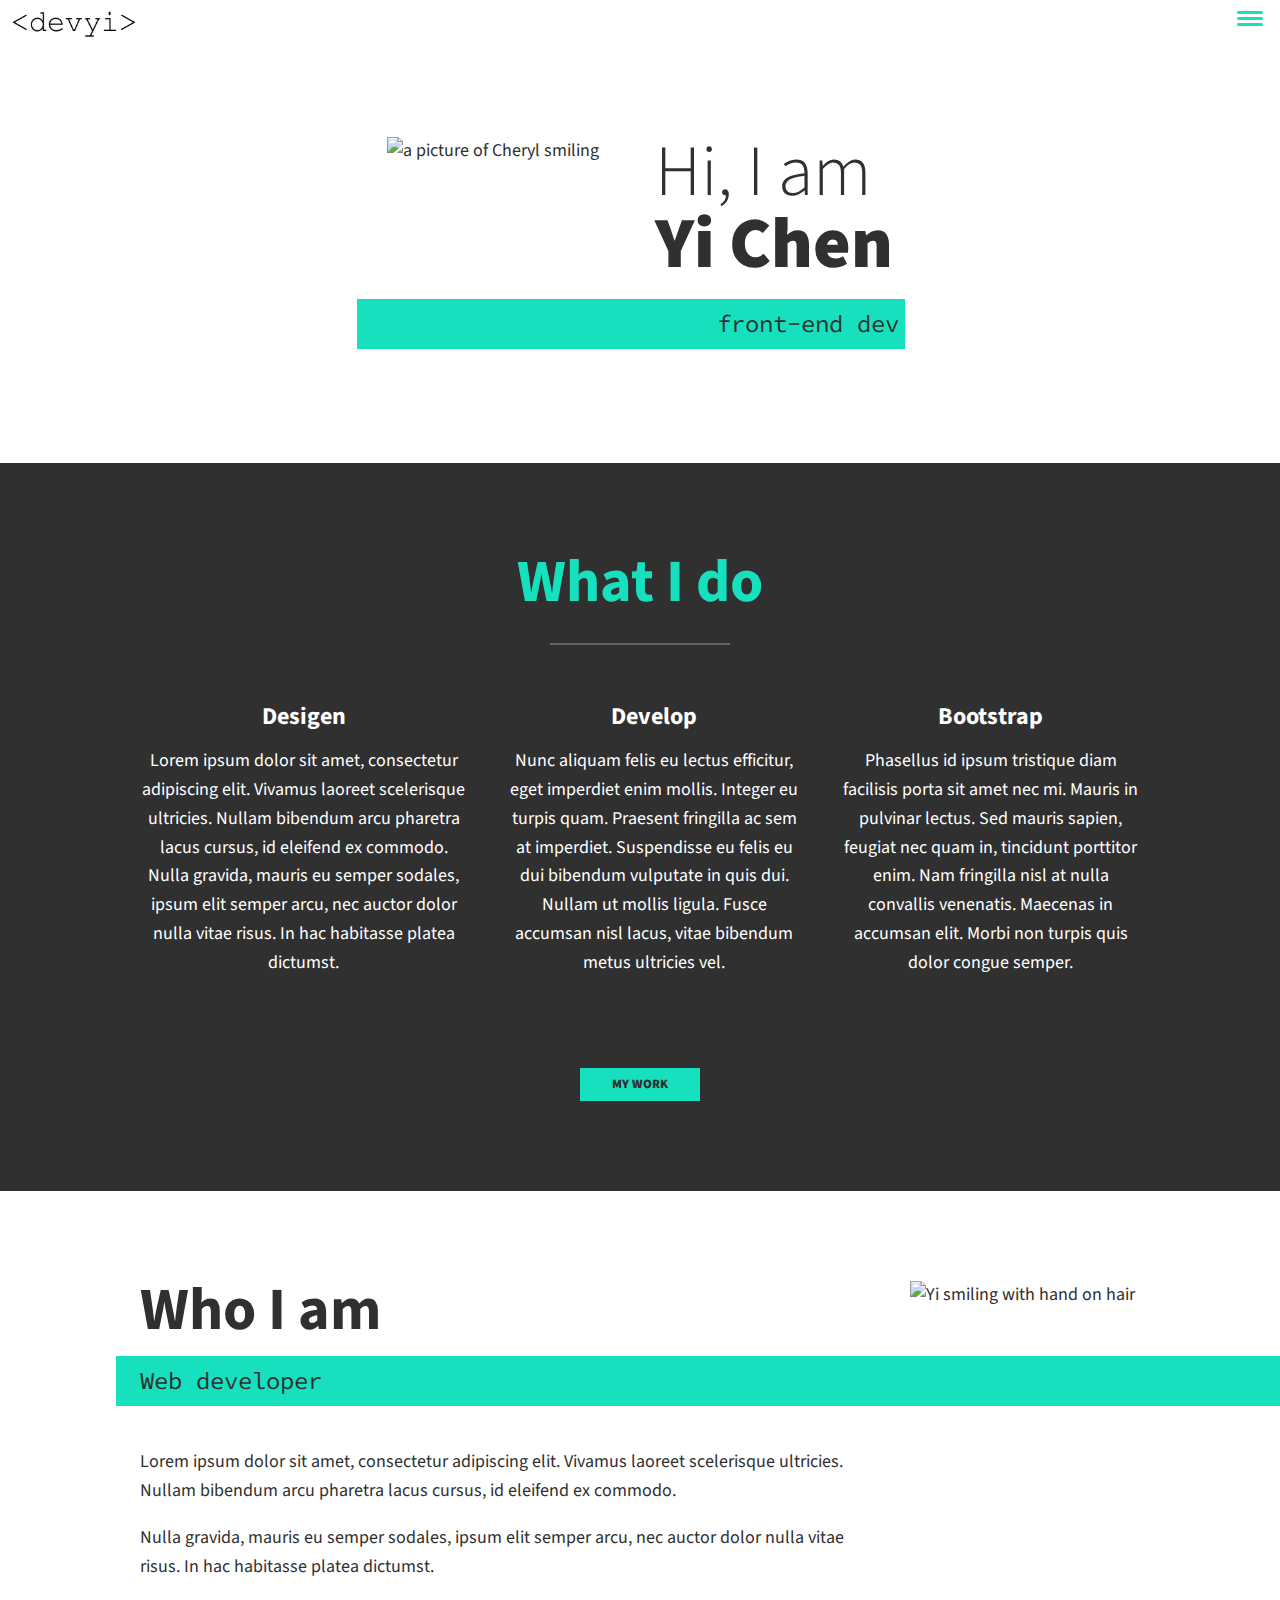
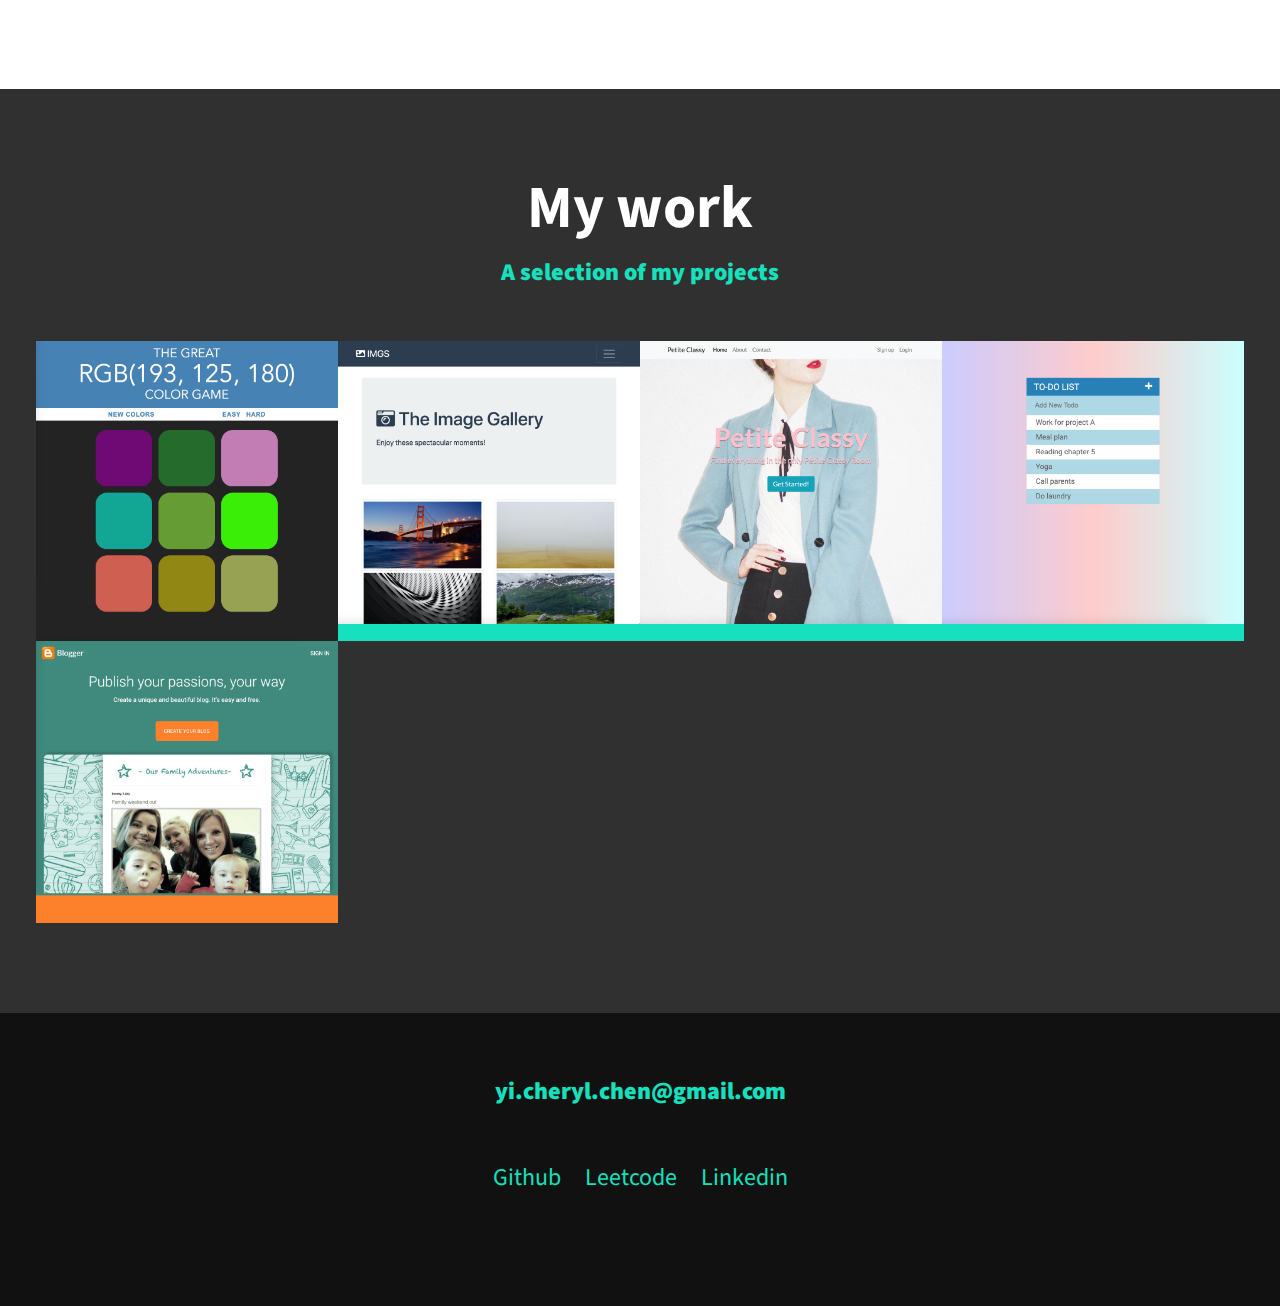
==== index.html @ 18281465 "add herf to all sections" ====
<!DOCTYPE html>
<html lang="en">

<head>
    <meta charset="UTF-8">
    <meta name="viewport" content="width=device-width, initial-scale=1.0">
    <title>DevCheryl</title>
    <link rel="stylesheet" href="https://cdnjs.cloudflare.com/ajax/libs/normalize/8.0.1/normalize.min.css">
    <link rel="stylesheet" href="https://cdnjs.cloudflare.com/ajax/libs/font-awesome/5.15.1/css/all.min.css" integrity="sha512-+4zCK9k+qNFUR5X+cKL9EIR+ZOhtIloNl9GIKS57V1MyNsYpYcUrUeQc9vNfzsWfV28IaLL3i96P9sdNyeRssA==" crossorigin="anonymous" />
    <script src="https://code.iconify.design/1/1.0.7/iconify.min.js"></script>
    <link rel="stylesheet" href="css/style.css">
    <link href="https://fonts.googleapis.com/css2?family=Source+Code+Pro:wght@400;900&family=Source+Sans+Pro:wght@300;900&display=swap" rel="stylesheet">
</head>

<body>
    <header>
        <div class="logo">
            <img src="img/devyi.jpg" alt="DevYi">
        </div>
        <button class="nav-toggle" aria-label="toggle navigation">
            <span class="hamburger"></span>
        </button>
        <nav class="nav">
            <ul class="nav__list">
                <li class="nav__item"><a href="#home" class="nav__link">Home</a></li>
                <li class="nav__item"><a href="#services" class="nav__link">My Services</a></li>
                <li class="nav__item"><a href="#about" class="nav__link">About me</a></li>
                <li class="nav__item"><a href="#work" class="nav__link">My Work</a></li>
            </ul>
        </nav>
    </header>

    <!-- Introduction -->
    <section class="intro" id="home">
        <h1 class="section__title section__title--intro">
            Hi, I am <strong> Yi Chen</strong>
        </h1>
        <p class="section__subtitle section__subtitle--intro">front-end dev</p>
        <img src="img/dev-cheryl-01.jpeg" alt="a picture of Cheryl smiling" class="intro__img">
    </section>

    <!-- My service -->
    <section class="my-services" id="services">
        <h2 class="section__title--services">What I do</h2>
        <div class="services">
            <div class="service">
                <h3>Desigen</h3>
                <p>Lorem ipsum dolor sit amet, consectetur adipiscing elit. Vivamus laoreet scelerisque ultricies. Nullam bibendum arcu pharetra lacus cursus, id eleifend ex commodo. Nulla gravida, mauris eu semper sodales, ipsum elit semper arcu, nec auctor
                    dolor nulla vitae risus. In hac habitasse platea dictumst.
                </p>
            </div>
            <div class="service">
                <h3>Develop</h3>
                <p>Nunc aliquam felis eu lectus efficitur, eget imperdiet enim mollis. Integer eu turpis quam. Praesent fringilla ac sem at imperdiet. Suspendisse eu felis eu dui bibendum vulputate in quis dui. Nullam ut mollis ligula. Fusce accumsan nisl
                    lacus, vitae bibendum metus ultricies vel.
                </p>
            </div>
            <div class="service">
                <h3>Bootstrap</h3>
                <p>Phasellus id ipsum tristique diam facilisis porta sit amet nec mi. Mauris in pulvinar lectus. Sed mauris sapien, feugiat nec quam in, tincidunt porttitor enim. Nam fringilla nisl at nulla convallis venenatis. Maecenas in accumsan elit.
                    Morbi non turpis quis dolor congue semper.
                </p>
            </div>
        </div>
        <a href="#work" class="btn">My Work</a>
    </section>

    <!-- About me -->
    <section class="about-me" id="about">
        <h2 class="section__title section__title--about">Who I am</h2>
        <p class="section__subtitle section__subtitle--about">Web developer</p>
        <div class="about-me__body">
            <p>Lorem ipsum dolor sit amet, consectetur adipiscing elit. Vivamus laoreet scelerisque ultricies. Nullam bibendum arcu pharetra lacus cursus, id eleifend ex commodo.</p>
            <p>
                Nulla gravida, mauris eu semper sodales, ipsum elit semper arcu, nec auctor dolor nulla vitae risus. In hac habitasse platea dictumst.
            </p>
        </div>
        <img src="img/dev-cheryl-02.jpg" alt="Yi smiling with hand on hair" class="about-me__img">
    </section>

    <!-- My work -->
    <section class="my-work" id="work">
        <h2 class="section__title">My work</h2>
        <p class="section__subtitle section__subtitle--work">A selection of my projects</p>
        <div class="portfolio">
            <a href="#" class="portfolio__item">
                <img src="img/portfolio_colorgame.png" class="portfolio__img">
            </a>

            <a href="#" class="portfolio__item">
                <img src="img/portfolio_imagegallery.png" class="portfolio__img">
            </a>

            <a href="#" class="portfolio__item">
                <img src="img/portfolio_landingpage.png" class="portfolio__img">
            </a>

            <a href="#" class="portfolio__item">
                <img src="img/portfolio_todolist.png" class="portfolio__img">
            </a>

            <a href="#" class="portfolio__item">
                <img src="img/portfolio_blogger.png" class="portfolio__img">
            </a>
        </div>
    </section>

    <footer class="footer">
        <a href="mailto:yi.cheryl.chen@gmail.com" class="footer__link">yi.cheryl.chen@gmail.com</a>
        <ul class="social-list">
            <li class="social-list__item">

                <a href="https://github.com/Cheryl0402" class="social-list__link">
                    <i class="fab fa-github-square"></i> Github
                </a>
            </li>
            <li class="social-list__item">
                <a href="https://leetcode.com/Cheryl0402/" class="social-list__link">
                    <span class="iconify" data-icon="simple-icons:leetcode" data-inline="false"></span> Leetcode
                </a>
            </li>
            <li class="social-list__item">
                <a href="https://www.linkedin.com/in/%E6%98%B3-%E9%99%88-791782157/?locale=en_US" class="social-list__link">
                    <i class="fab fa-linkedin"></i> Linkedin
                </a>
            </li>
        </ul>
    </footer>

    <script src="js/index.js"></script>
</body>

</html>
---- css/style.css ----
*,
*::before *::after {
    box-sizing: border-box;
}


/*custom properties, update these for my own design*/

:root {
    --ff-primary: 'Source Sans Pro', sans-serif;
    --ff-secondary: 'Source Code Pro', monospace;
    --fw-reg: 300;
    --fw-bold: 900;
    --clr-light: #fff;
    --clr-dark: #303030;
    --clr-accent: #16e0bd;
    --fs-h1: 3rem;
    --fs-h2: 2.25rem;
    --fs-h3: 1.25rem;
    --fs-body: 1rem;
    --bs: 0.25em 0.25em 0.75em rgba(0, 0, 0, .25), 0, 125em 0.125em 0.25em rgba(0, 0, 0, .15);
}

@media (min-width:800px) {
     :root {
        --fs-h1: 4.5rem;
        --fs-h2: 3.75rem;
        --fs-h3: 1.5rem;
        --fs-body: 1.125rem;
    }
}


/* Gerenal styles */

body {
    background-color: var(--clr-light);
    color: var(--clr-dark);
    margin: 0;
    font-family: var(--ff-primary);
    font-size: var(--fs-body);
    line-height: 1.6;
}

section {
    padding: 5em 2em;
}

img {
    display: block;
    max-width: 100%;
}

strong {
    font-weight: var(--fw-bold);
}

:focus {
    outline: 3px solid var(--clr-accent);
    outline-offset: 3px;
}


/* btns */

.btn {
    display: inline-block;
    padding: .5em 2.5em;
    background-color: var(--clr-accent);
    color: var(--clr-dark);
    text-decoration: none;
    cursor: pointer;
    font-size: .8rem;
    text-transform: uppercase;
    font-weight: var(--fw-bold);
    transition: transform 200ms ease-in-out;
}

.btn:hover {
    transform: scale(1.1);
}


/* typography */

h1,
h2,
h3 {
    line-height: 1;
    margin: 0;
}

h1 {
    font-size: var(--fs-h1);
}

h2 {
    font-size: var(--fs-h2);
}

h3 {
    font-size: var(--fs-h3);
}

.section__title {
    margin-bottom: .25em;
}

.section__title--intro {
    font-weight: var(--fw-reg);
}

.section__title--intro strong {
    display: block;
}

.section__subtitle {
    margin: 0;
    font-size: var(--fs-h3);
}

.section__subtitle--intro,
.section__subtitle--about {
    background-color: var(--clr-accent);
    padding: .25em;
    font-family: var(--ff-secondary);
    margin-bottom: 1em;
}

.section__subtitle--work {
    color: var(--clr-accent);
    font-weight: var(--fw-bold);
    margin-bottom: 2em;
}


/* header */

header {
    display: flex;
    justify-content: space-between;
}

.logo {
    max-width: 150px;
}

.nav {
    position: fixed;
    background-color: var(--clr-dark);
    color: var(--clr-light);
    top: 0;
    bottom: 0;
    left: 0;
    right: 0;
    z-index: 100;
    transform: translateX(100%);
    transition: transform 250ms cubic-bezier(.5, 0, .5, 1);
}

.nav__list {
    list-style: none;
    display: flex;
    height: 100%;
    flex-direction: column;
    justify-content: space-evenly;
    align-items: center;
    margin: 0;
    padding: 0;
}

.nav__link {
    color: inherit;
    font-weight: var(--fw-bold);
    font-size: var(--fs-h2);
    text-decoration: none;
}

.nav__link:hover {
    color: var(--clr-accent);
}

.nav-toggle {
    padding: .25em;
    background-color: transparent;
    border: 0;
    cursor: pointer;
    position: absolute;
    right: 1em;
    top: 1em;
    z-index: 1000;
}

.nav-open .nav {
    transform: translate(0);
}

.nav-open .hamburger {
    transform: rotate(.625turn);
}

.nav-open .hamburger::before {
    transform: rotate(90deg) translateX(-6px);
}

.nav-open .hamburger::after {
    opacity: 0;
}

.nav-open .nav-toggle {
    position: fixed;
}

.hamburger {
    background-color: var(--clr-dark);
    width: 2em;
    height: 3px;
    border-radius: 1em;
    display: block;
    position: relative;
}

.hamburger,
.hamburger::before,
.hamburger::after {
    background-color: var(--clr-accent);
    width: 2em;
    height: 3px;
    border-radius: 1em;
    transition: transform 250ms ease-in-out;
}

.hamburger::before,
.hamburger::after {
    content: '';
    position: absolute;
    left: 0;
    right: 0;
}

.hamburger::before {
    top: 6px;
}

.hamburger::after {
    bottom: 6px;
}


/* intro section */

.intro {
    position: relative;
}

.intro__img {
    box-shadow: var(--bs);
}

@media (min-width:600px) {
    .intro {
        display: grid;
        width: min-content;
        margin: 0 auto;
        grid-column-gap: 1em;
        grid-template-areas: "img title" "img subtitle";
        grid-template-columns: min-content max-content;
    }
    .intro__img {
        grid-area: img;
        min-width: 250px;
        position: relative;
        z-index: 2;
    }
    .section__subtitle--intro {
        /*  front - end dev will have the even padding*/
        align-self: start;
        grid-column: -1 / 1;
        grid-row: 2;
        text-align: right;
        position: relative;
        /* pull intro to left*/
        left: -1.25em;
        width: calc(100% + 1.25em);
    }
}


/*  My services section */

.my-services {
    background-color: var(--clr-dark);
    background-image: url(../img/services-bg.jpeg);
    background-size: cover;
    background-blend-mode: multiply;
    color: var(--clr-light);
    text-align: center;
}

.section__title--services {
    color: var(--clr-accent);
    position: relative;
}

.section__title--services::after {
    content: ' ';
    display: block;
    width: 3em;
    height: 2px;
    margin: 0.5em auto 1em;
    background-color: var(--clr-light);
    opacity: 0.25;
}

.services {
    margin-bottom: 4em;
}

.service {
    max-width: 500px;
    margin: 0 auto;
}

@media (min-width: 800px) {
    .services {
        display: flex;
        max-width: 1000px;
        margin-left: auto;
        margin-right: auto;
    }
    .service+.service {
        margin-left: 2em;
    }
}

.about-me {
    max-width: 1000px;
    margin: 0 auto;
}

.about-me__img {
    box-shadow: var(--bs);
}

@media(min-width: 600px) {
    .about-me {
        display: grid;
        grid-template-columns: 1fr 230px;
        grid-template-areas: "title img" "subtitle img" "text img";
        grid-column-gap: 2em;
    }
    .section__title--about {
        grid-area: title;
    }
    .section__subtitle--about {
        grid-column: 1 / -1;
        grid-row: 2;
        position: relative;
        left: -1em;
        width: calc(100% + 2em);
        padding-left: 1em;
        padding-right: calc(230px + 4em);
    }
    .about-me__img {
        grid-area: img;
        position: relative;
    }
}


/* My work */

.my-work {
    background-color: var(--clr-dark);
    color: var(--clr-light);
    text-align: center;
}

.portfolio {
    display: grid;
    grid-template-columns: repeat(auto-fit, minmax(300px, 1.5fr));
}

.portfolio__item {
    background-color: var(--clr-accent);
    overflow: hidden;
}

.portfolio__img {
    transition: transform 750ms cubic-bezier(.5, 0, .5, 1), opacity 250ms linear;
}

.portfolio__item:focus {
    position: relative;
    z-index: 2;
}

.portfolio__img:hover,
.portfolio__item:focus .portfolio__img {
    transform: scale(1.2);
    opacity: .75;
}


/* Footer */

.footer {
    background-color: #111;
    color: var(--clr-accent);
    text-align: center;
    padding: 2.5em 0;
    font-size: var(--fs-h3);
}

.footer a {
    color: inherit;
    text-decoration: none;
}

.footer__link {
    font-weight: var(--fw-bold);
}

.footer__link:hover,
.social-list__link:hover {
    opacity: .7;
}

.footer__link:hover {
    text-decoration: underline;
}

.social-list {
    list-style: none;
    display: flex;
    justify-content: center;
    margin: 2em 0;
    padding: 0;
}

.social-list__item {
    margin: 0 .5em;
}
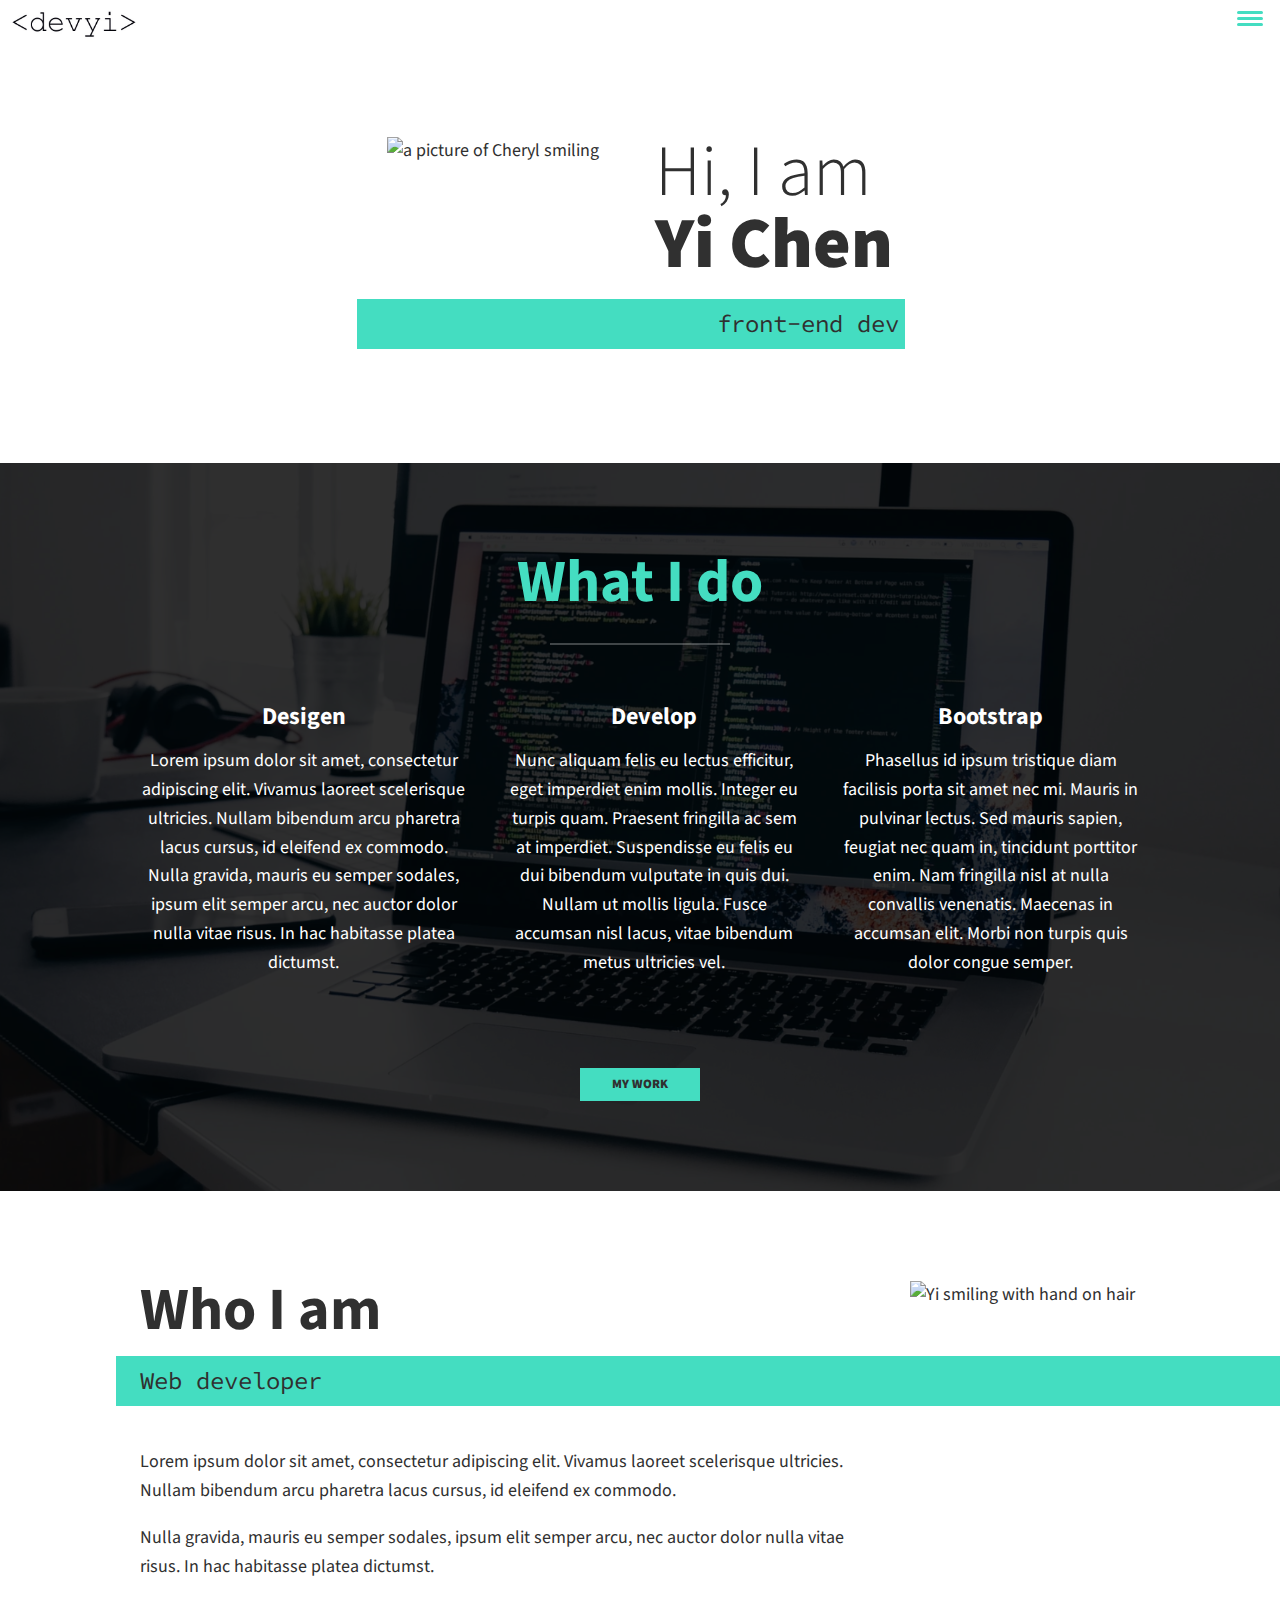
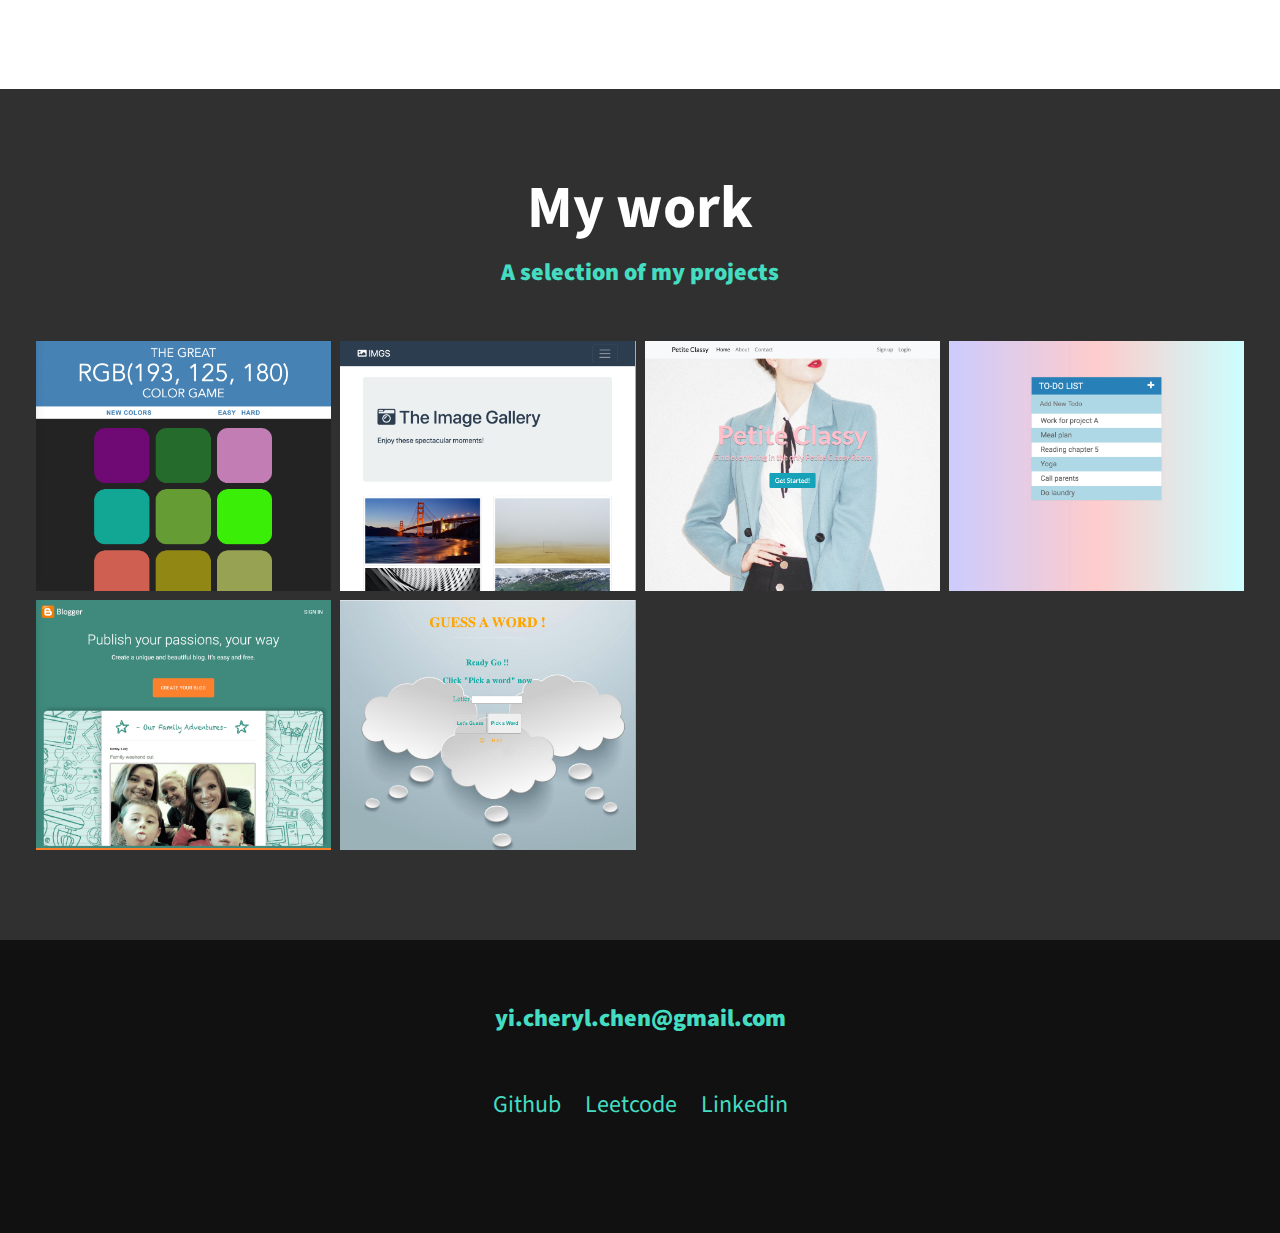
==== commit 94b4a2ba: "add word game page and modify index content and css style" ====
--- a/index.html
+++ b/index.html
@@ -83,25 +83,28 @@
         <h2 class="section__title">My work</h2>
         <p class="section__subtitle section__subtitle--work">A selection of my projects</p>
         <div class="portfolio">
-            <a href="#" class="portfolio__item">
+            <a href="portfolio_item.html" class="portfolio__item">
                 <img src="img/portfolio_colorgame.png" class="portfolio__img">
             </a>
 
-            <a href="#" class="portfolio__item">
+            <a href="portfolio-imagegallery.html" class="portfolio__item">
                 <img src="img/portfolio_imagegallery.png" class="portfolio__img">
             </a>
 
-            <a href="#" class="portfolio__item">
+            <a href="portfolio-landingpage.html#" class="portfolio__item">
                 <img src="img/portfolio_landingpage.png" class="portfolio__img">
             </a>
 
-            <a href="#" class="portfolio__item">
+            <a href="portfolio-todolist.html#" class="portfolio__item">
                 <img src="img/portfolio_todolist.png" class="portfolio__img">
             </a>
 
-            <a href="#" class="portfolio__item">
+            <a href="portfolio-blogger.html#" class="portfolio__item">
                 <img src="img/portfolio_blogger.png" class="portfolio__img">
             </a>
+             <a href="portfolio-blogger.html#" class="portfolio__item">
+                <img src="img/portfolio_wordgame.png" class="portfolio__img">
+            </a
         </div>
     </section>
 
--- a/css/style.css
+++ b/css/style.css
@@ -13,7 +13,7 @@
     --fw-bold: 900;
     --clr-light: #fff;
     --clr-dark: #303030;
-    --clr-accent: #16e0bd;
+    --clr-accent: rgb(68, 221, 193);
     --fs-h1: 3rem;
     --fs-h2: 2.25rem;
     --fs-h3: 1.25rem;
@@ -32,6 +32,10 @@
 
 
 /* Gerenal styles */
+
+html {
+    scroll-behavior: smooth;
+}
 
 body {
     background-color: var(--clr-light);
@@ -290,7 +294,7 @@
 
 .my-services {
     background-color: var(--clr-dark);
-    background-image: url(../img/services-bg.jpeg);
+    background-image: url(../img/services-bg.png);
     background-size: cover;
     background-blend-mode: multiply;
     color: var(--clr-light);
@@ -333,7 +337,12 @@
     }
 }
 
+
+/* About me */
+
 .about-me {
+    background-color: var(--clr-light);
+    color: var(--clr-dark);
     max-width: 1000px;
     margin: 0 auto;
 }
@@ -378,7 +387,10 @@
 
 .portfolio {
     display: grid;
-    grid-template-columns: repeat(auto-fit, minmax(300px, 1.5fr));
+    grid-template-columns: repeat(auto-fit, minmax(280px, 1fr));
+    grid-auto-rows: 250px;
+    grid-column-gap: .5em;
+    grid-row-gap: .5em;
 }
 
 .portfolio__item {
@@ -440,4 +452,16 @@
 
 .social-list__item {
     margin: 0 .5em;
+}
+
+.portfolio-item-individual {
+    padding: 0 2em 2em;
+    max-width: 1000px;
+    margin: 0 auto;
+}
+
+.portfolio-item-individual p {
+    max-width: 600px;
+    margin-left: auto;
+    margin-right: auto;
 }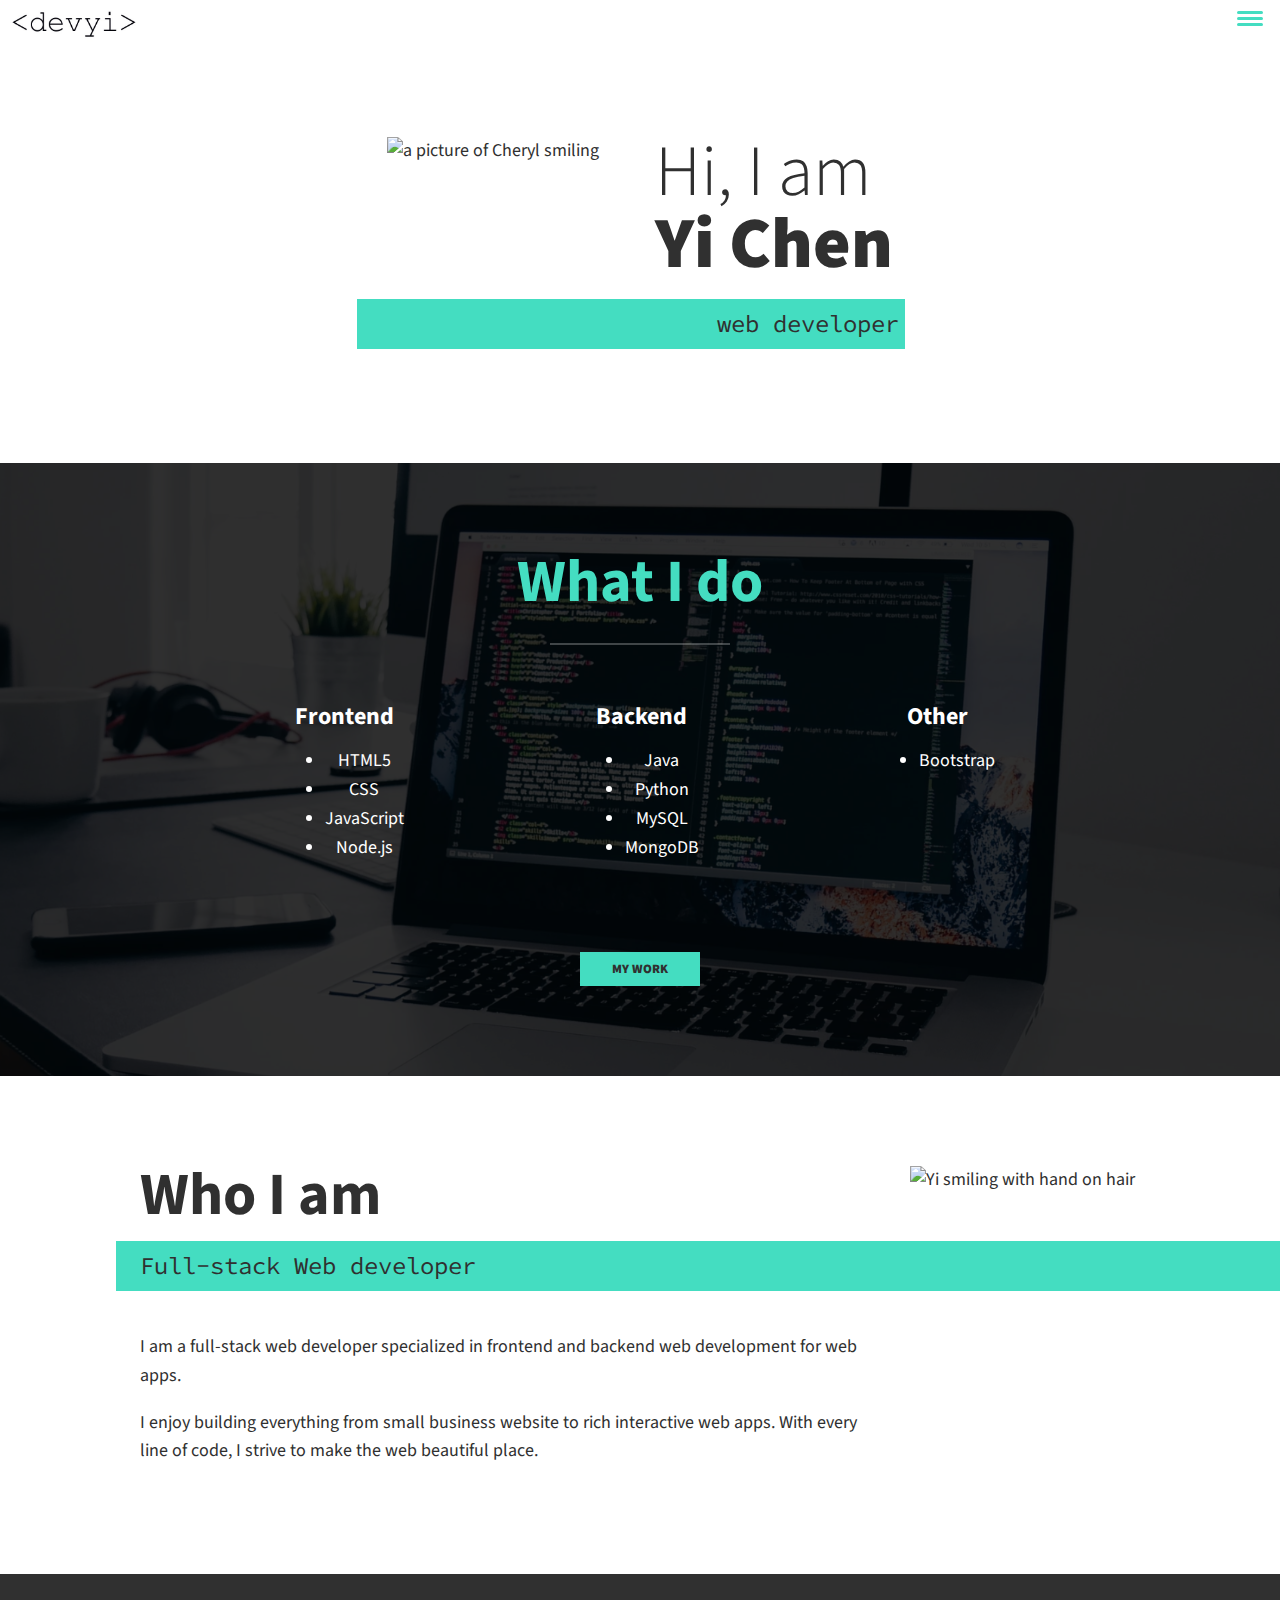
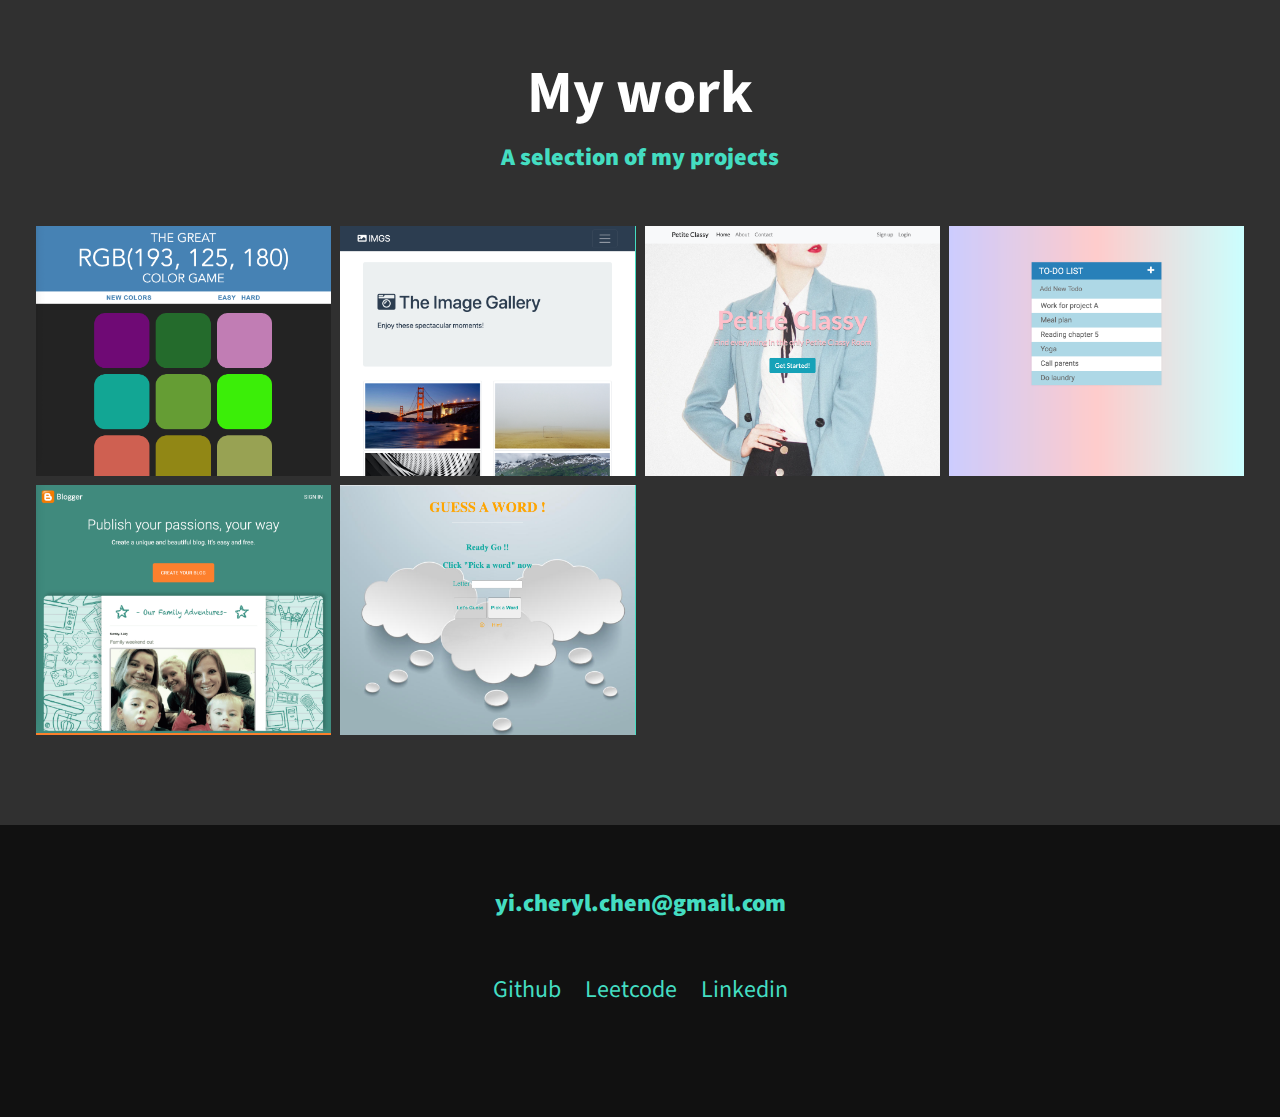
==== commit 2c904d34: "customize my service and about me content" ====
--- a/index.html
+++ b/index.html
@@ -35,7 +35,7 @@
         <h1 class="section__title section__title--intro">
             Hi, I am <strong> Yi Chen</strong>
         </h1>
-        <p class="section__subtitle section__subtitle--intro">front-end dev</p>
+        <p class="section__subtitle section__subtitle--intro"> web developer</p>
         <img src="img/dev-cheryl-01.jpeg" alt="a picture of Cheryl smiling" class="intro__img">
     </section>
 
@@ -44,21 +44,33 @@
         <h2 class="section__title--services">What I do</h2>
         <div class="services">
             <div class="service">
-                <h3>Desigen</h3>
-                <p>Lorem ipsum dolor sit amet, consectetur adipiscing elit. Vivamus laoreet scelerisque ultricies. Nullam bibendum arcu pharetra lacus cursus, id eleifend ex commodo. Nulla gravida, mauris eu semper sodales, ipsum elit semper arcu, nec auctor
-                    dolor nulla vitae risus. In hac habitasse platea dictumst.
+                <h3>Frontend</h3>
+                <p>
+                    <ul>
+                        <li>HTML5</li>
+                        <li>CSS</li>
+                        <li>JavaScript</li>
+                        <li>Node.js</li>
+                    </ul>
                 </p>
             </div>
             <div class="service">
-                <h3>Develop</h3>
-                <p>Nunc aliquam felis eu lectus efficitur, eget imperdiet enim mollis. Integer eu turpis quam. Praesent fringilla ac sem at imperdiet. Suspendisse eu felis eu dui bibendum vulputate in quis dui. Nullam ut mollis ligula. Fusce accumsan nisl
-                    lacus, vitae bibendum metus ultricies vel.
+                <h3>Backend</h3>
+                <p>
+                    <ul>
+                        <li>Java</li>
+                        <li>Python</li>
+                        <li>MySQL</li>
+                        <li>MongoDB</li>
+                    </ul>
                 </p>
             </div>
             <div class="service">
-                <h3>Bootstrap</h3>
-                <p>Phasellus id ipsum tristique diam facilisis porta sit amet nec mi. Mauris in pulvinar lectus. Sed mauris sapien, feugiat nec quam in, tincidunt porttitor enim. Nam fringilla nisl at nulla convallis venenatis. Maecenas in accumsan elit.
-                    Morbi non turpis quis dolor congue semper.
+                <h3>Other</h3>
+                <p>
+                    <ul>
+                        <li>Bootstrap</li>
+                    </ul>
                 </p>
             </div>
         </div>
@@ -68,11 +80,13 @@
     <!-- About me -->
     <section class="about-me" id="about">
         <h2 class="section__title section__title--about">Who I am</h2>
-        <p class="section__subtitle section__subtitle--about">Web developer</p>
+        <p class="section__subtitle section__subtitle--about">Full-stack Web developer</p>
         <div class="about-me__body">
-            <p>Lorem ipsum dolor sit amet, consectetur adipiscing elit. Vivamus laoreet scelerisque ultricies. Nullam bibendum arcu pharetra lacus cursus, id eleifend ex commodo.</p>
+            <p>I am a full-stack web developer specialized in frontend and backend web development for web apps.
+            </p>
             <p>
-                Nulla gravida, mauris eu semper sodales, ipsum elit semper arcu, nec auctor dolor nulla vitae risus. In hac habitasse platea dictumst.
+                I enjoy building everything from small business website to rich interactive web apps.
+                With every line of code, I strive to make the web beautiful place. 
             </p>
         </div>
         <img src="img/dev-cheryl-02.jpg" alt="Yi smiling with hand on hair" class="about-me__img">
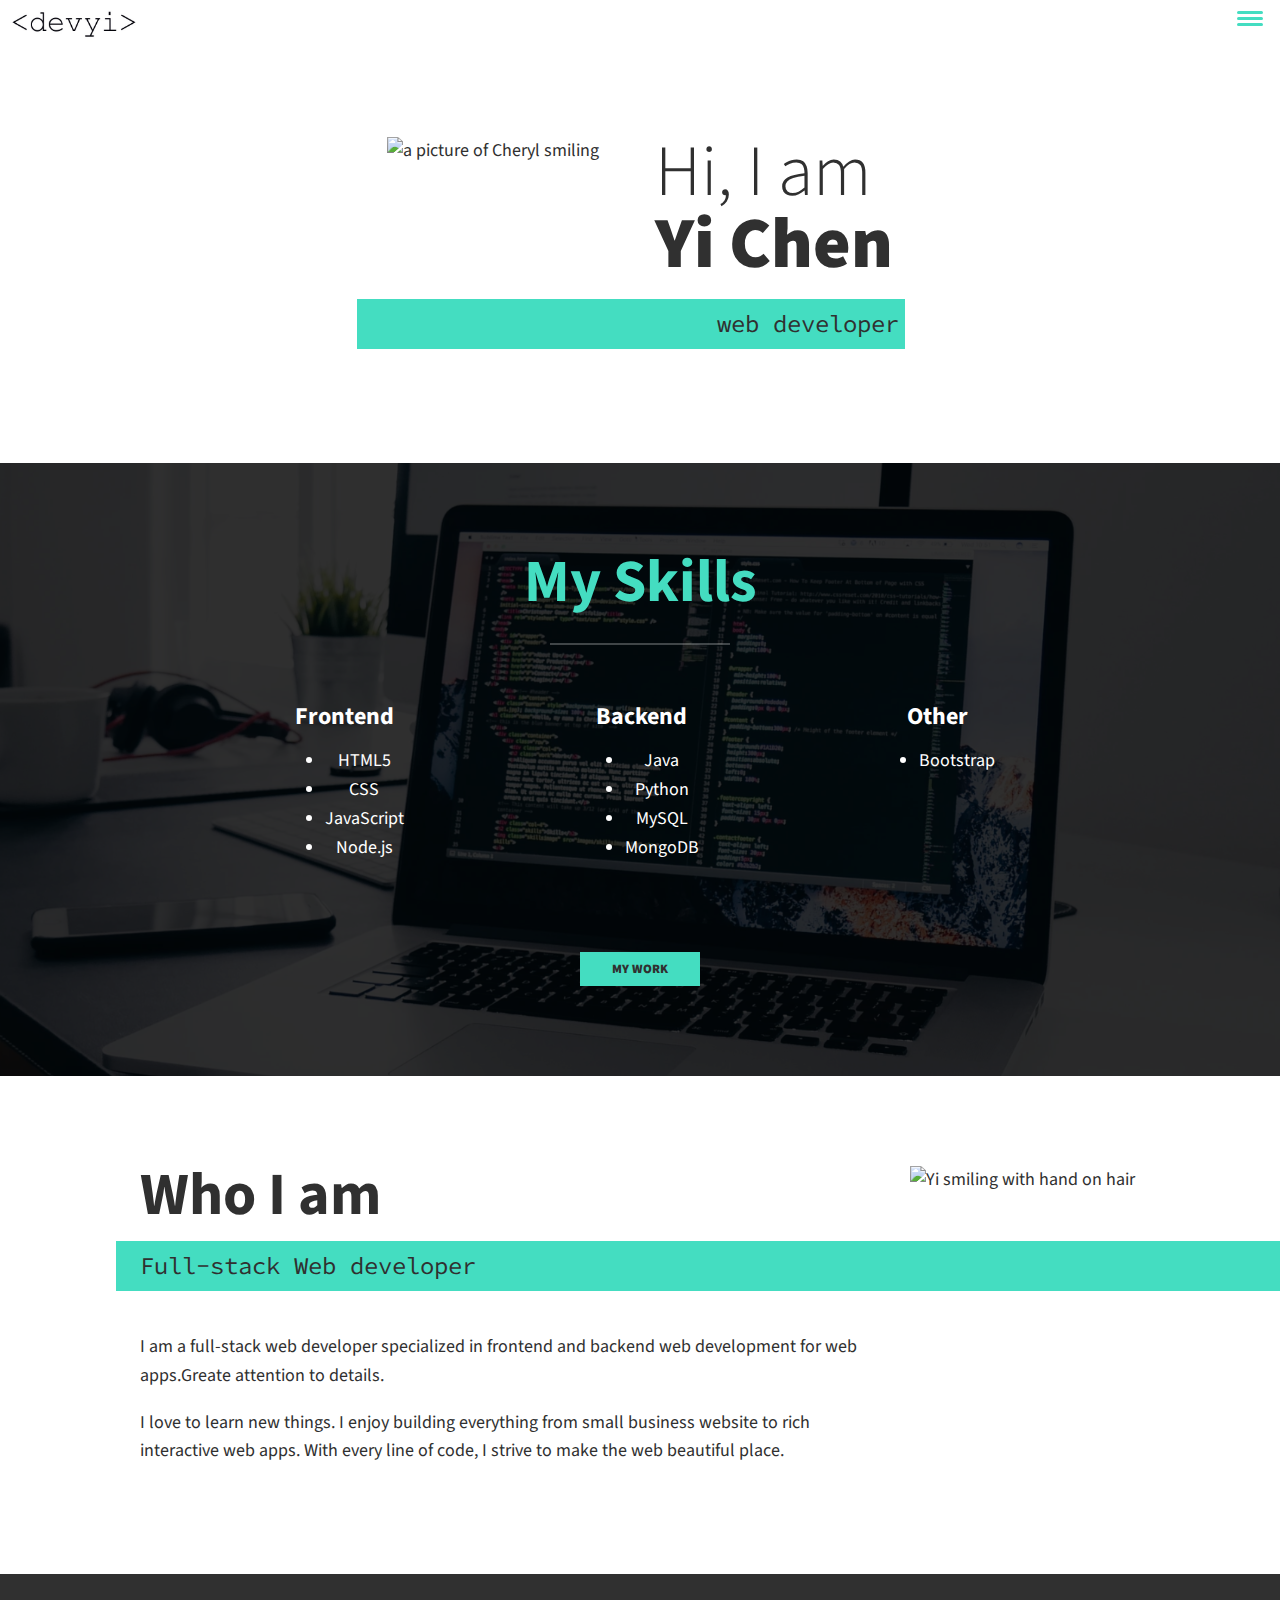
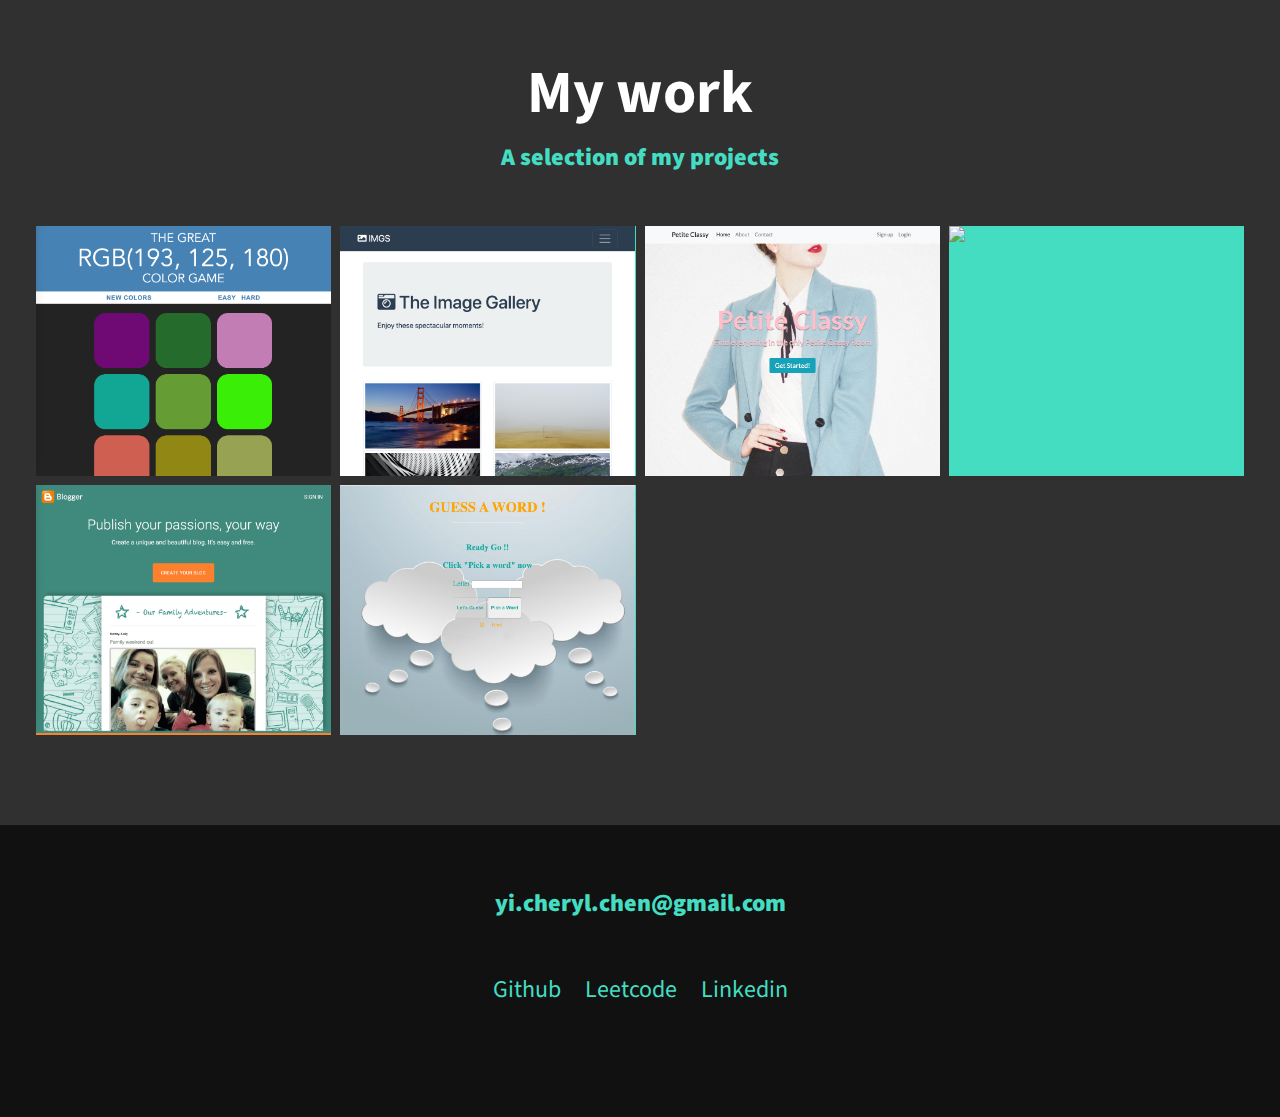
==== commit 65012867: "change my service to my skills" ====
--- a/index.html
+++ b/index.html
@@ -41,7 +41,7 @@
 
     <!-- My service -->
     <section class="my-services" id="services">
-        <h2 class="section__title--services">What I do</h2>
+        <h2 class="section__title--services">My Skills</h2>
         <div class="services">
             <div class="service">
                 <h3>Frontend</h3>
@@ -82,10 +82,10 @@
         <h2 class="section__title section__title--about">Who I am</h2>
         <p class="section__subtitle section__subtitle--about">Full-stack Web developer</p>
         <div class="about-me__body">
-            <p>I am a full-stack web developer specialized in frontend and backend web development for web apps.
+            <p>I am a full-stack web developer specialized in frontend and backend web development for web apps.Greate attention to details.
             </p>
             <p>
-                I enjoy building everything from small business website to rich interactive web apps.
+                I love to learn new things. I enjoy building everything from small business website to rich interactive web apps.
                 With every line of code, I strive to make the web beautiful place. 
             </p>
         </div>
@@ -97,7 +97,7 @@
         <h2 class="section__title">My work</h2>
         <p class="section__subtitle section__subtitle--work">A selection of my projects</p>
         <div class="portfolio">
-            <a href="portfolio_item.html" class="portfolio__item">
+            <a href="portfolio-colorgame.html" class="portfolio__item">
                 <img src="img/portfolio_colorgame.png" class="portfolio__img">
             </a>
 
@@ -110,13 +110,13 @@
             </a>
 
             <a href="portfolio-todolist.html#" class="portfolio__item">
-                <img src="img/portfolio_todolist.png" class="portfolio__img">
+                <img src="img/portfolio_todolist1.png" class="portfolio__img">
             </a>
 
             <a href="portfolio-blogger.html#" class="portfolio__item">
                 <img src="img/portfolio_blogger.png" class="portfolio__img">
             </a>
-             <a href="portfolio-blogger.html#" class="portfolio__item">
+             <a href="portfolio-wordgame.html#" class="portfolio__item">
                 <img src="img/portfolio_wordgame.png" class="portfolio__img">
             </a
         </div>
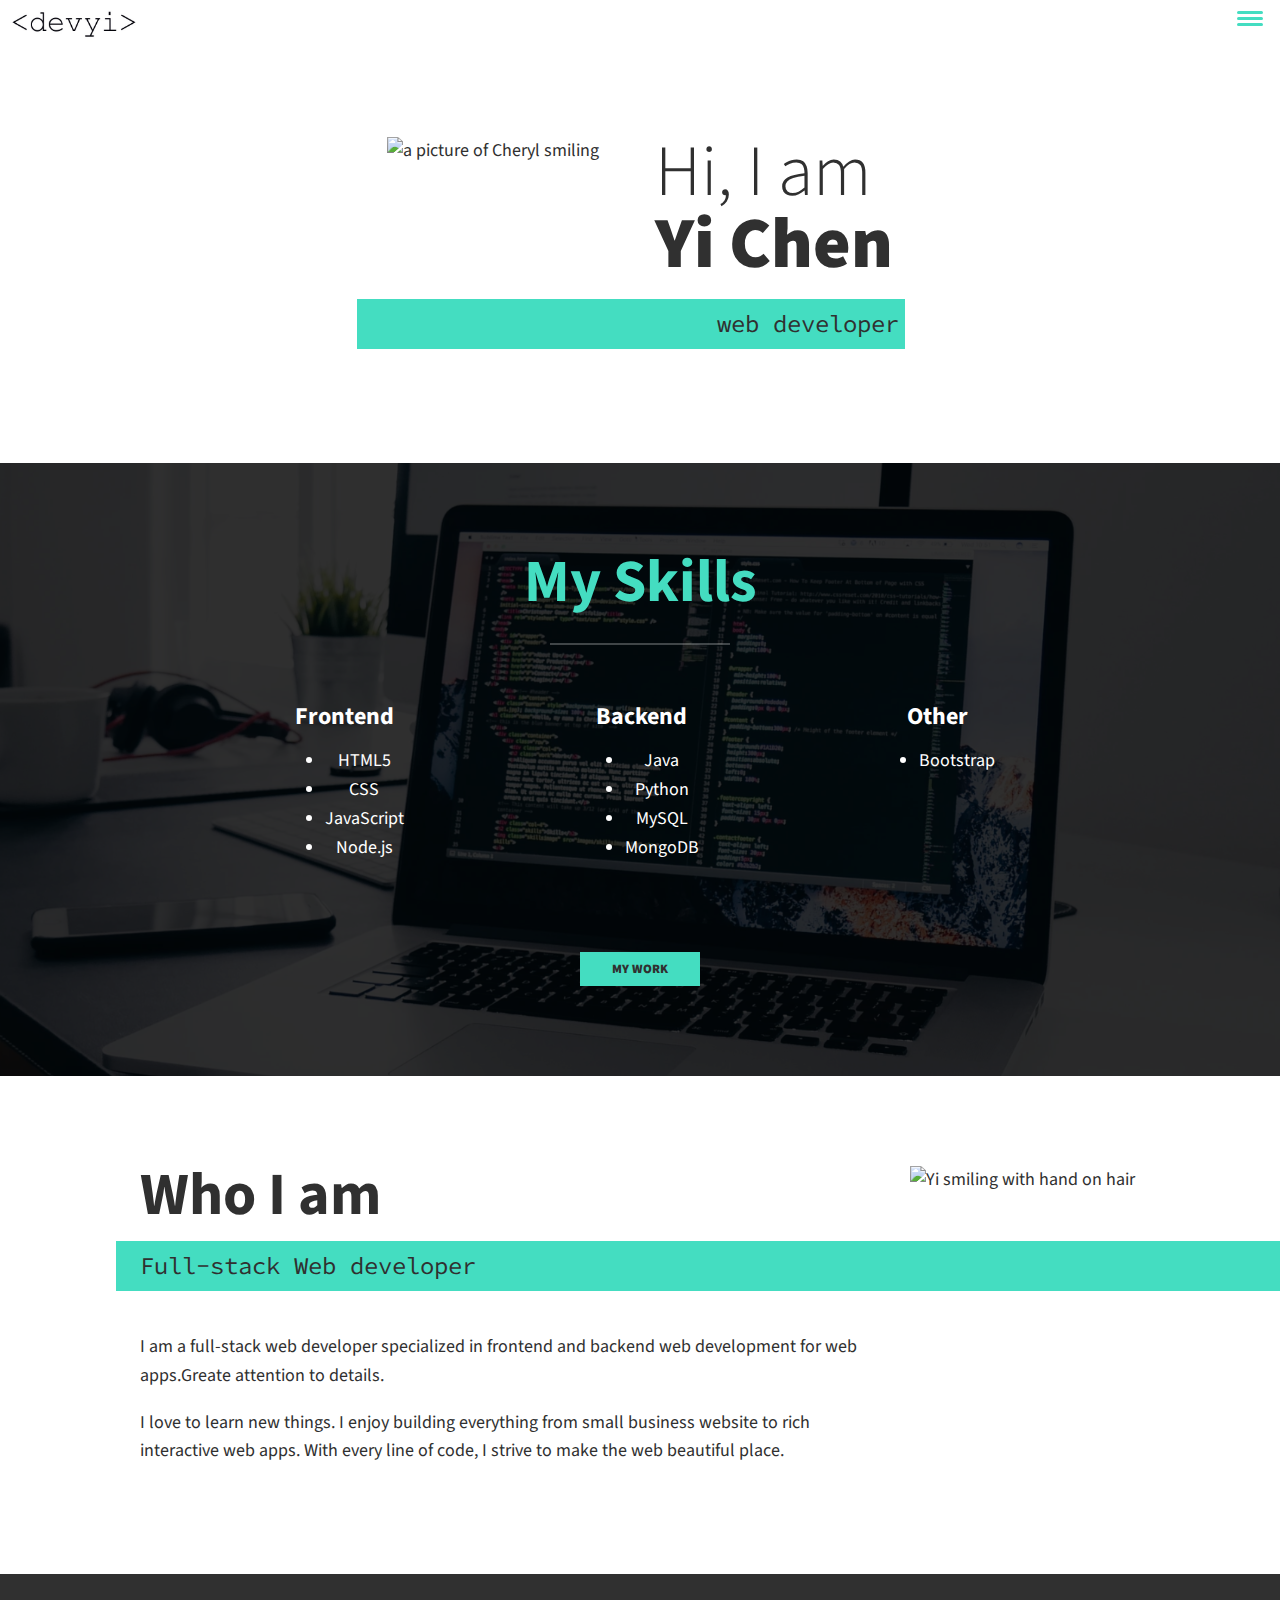
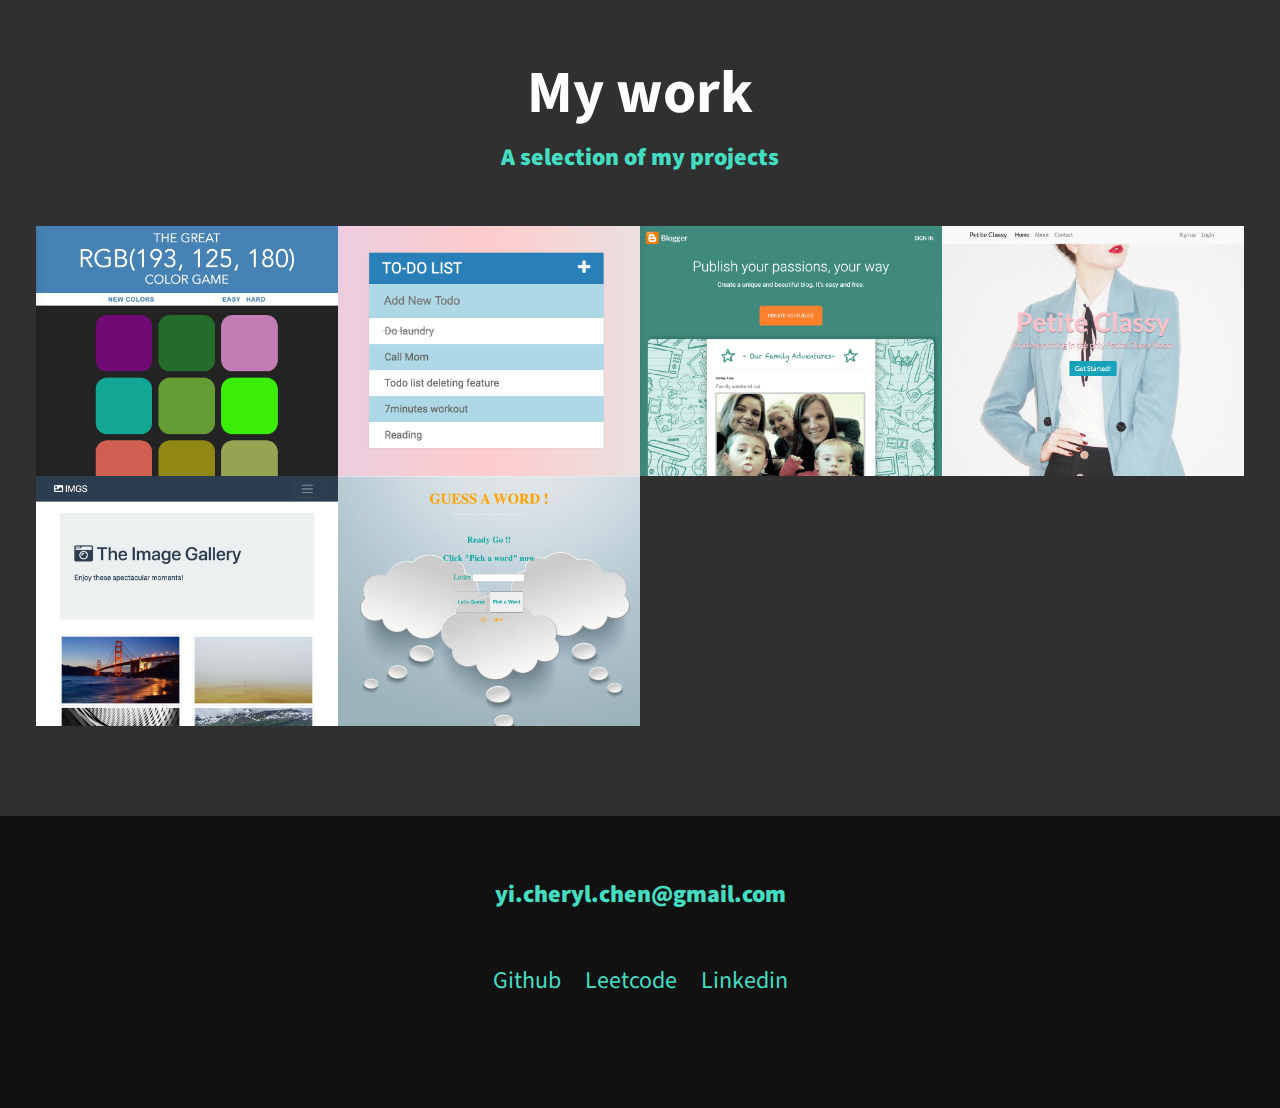
==== commit f8c8281b: "rearrange the order of works" ====
--- a/index.html
+++ b/index.html
@@ -101,24 +101,23 @@
                 <img src="img/portfolio_colorgame.png" class="portfolio__img">
             </a>
 
+            <a href="portfolio-todolist.html#" class="portfolio__item">
+                <img src="img/portfolio_todolist1.png" class="portfolio__img">
+            </a>
+            <a href="portfolio-blogger.html#" class="portfolio__item">
+                <img src="img/portfolio_blogger.png" class="portfolio__img">
+            </a>
+            <a href="portfolio-landingpage.html#" class="portfolio__item">
+                <img src="img/portfolio_landingpage.png" class="portfolio__img">
+            </a>
             <a href="portfolio-imagegallery.html" class="portfolio__item">
                 <img src="img/portfolio_imagegallery.png" class="portfolio__img">
             </a>
 
-            <a href="portfolio-landingpage.html#" class="portfolio__item">
-                <img src="img/portfolio_landingpage.png" class="portfolio__img">
+            <a href="portfolio-wordgame.html#" class="portfolio__item">
+                <img src="img/portfolio_wordgame.png" class="portfolio__img">
             </a>
 
-            <a href="portfolio-todolist.html#" class="portfolio__item">
-                <img src="img/portfolio_todolist1.png" class="portfolio__img">
-            </a>
-
-            <a href="portfolio-blogger.html#" class="portfolio__item">
-                <img src="img/portfolio_blogger.png" class="portfolio__img">
-            </a>
-             <a href="portfolio-wordgame.html#" class="portfolio__item">
-                <img src="img/portfolio_wordgame.png" class="portfolio__img">
-            </a
         </div>
     </section>
 
--- a/css/style.css
+++ b/css/style.css
@@ -389,8 +389,8 @@
     display: grid;
     grid-template-columns: repeat(auto-fit, minmax(280px, 1fr));
     grid-auto-rows: 250px;
-    grid-column-gap: .5em;
-    grid-row-gap: .5em;
+    /*grid-column-gap: .5em;
+    grid-row-gap: .5em;*/
 }
 
 .portfolio__item {
@@ -456,7 +456,7 @@
 
 .portfolio-item-individual {
     padding: 0 2em 2em;
-    max-width: 1000px;
+    max-width: 800px;
     margin: 0 auto;
 }
 
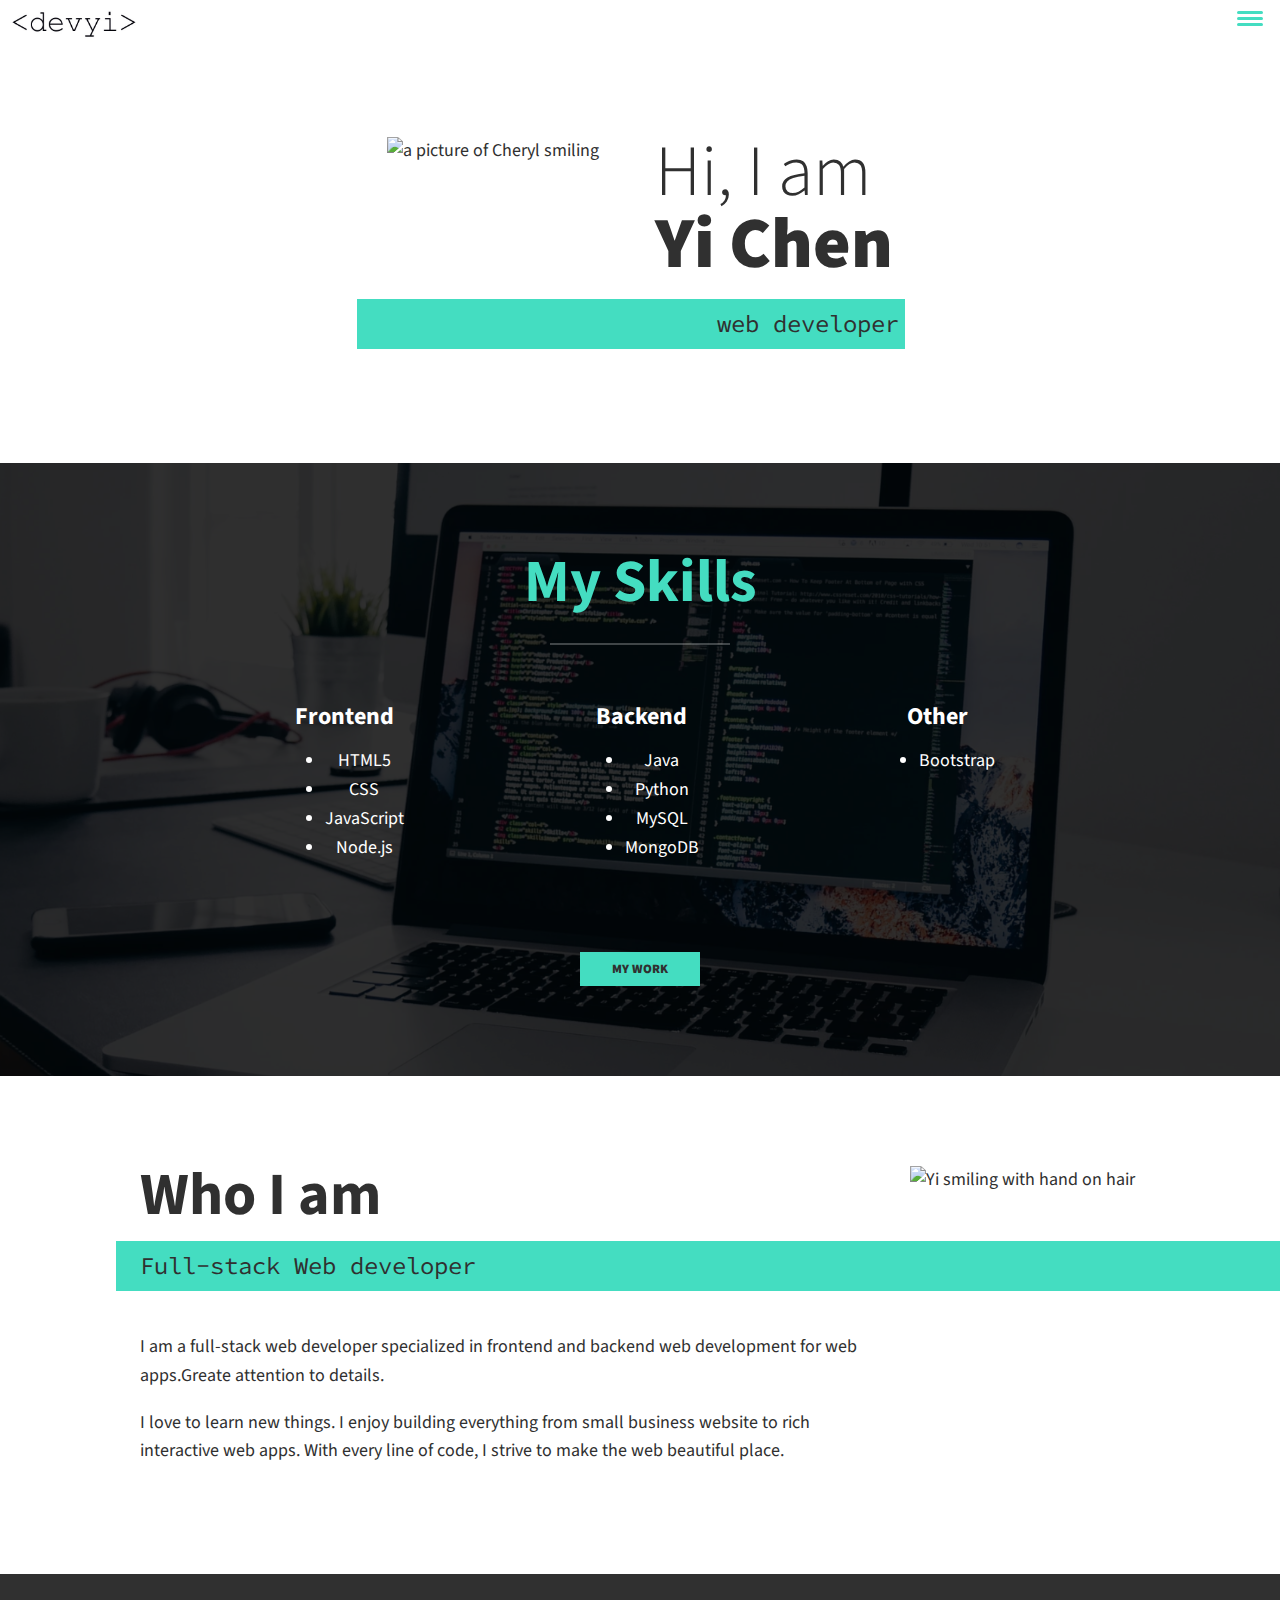
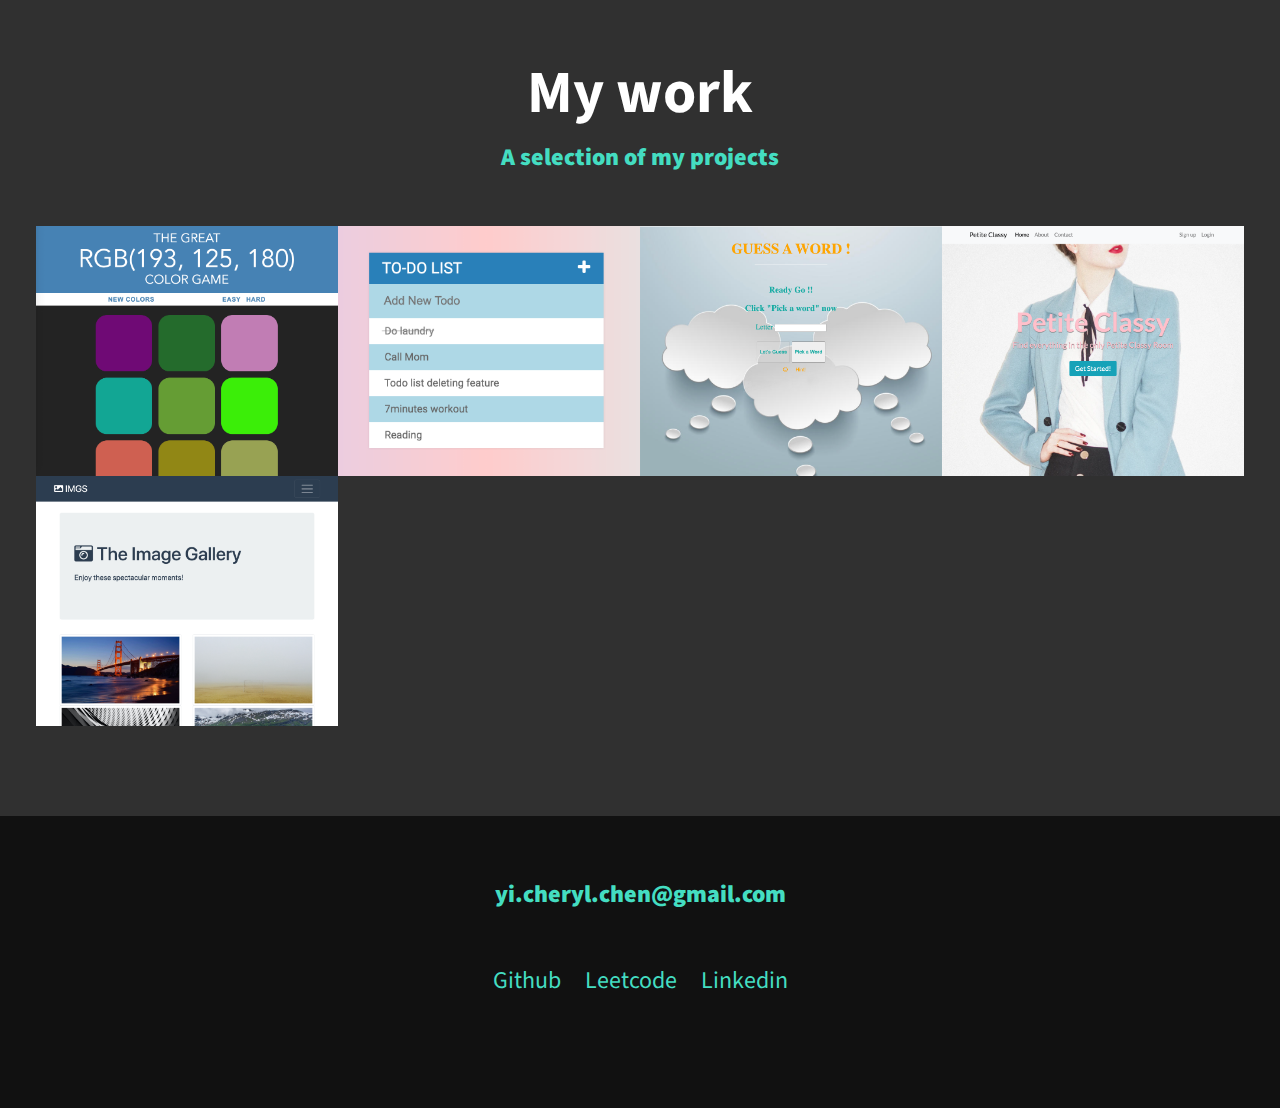
==== commit afd6d2c6: "delete blogger remaker project" ====
--- a/index.html
+++ b/index.html
@@ -104,8 +104,11 @@
             <a href="portfolio-todolist.html#" class="portfolio__item">
                 <img src="img/portfolio_todolist1.png" class="portfolio__img">
             </a>
-            <a href="portfolio-blogger.html#" class="portfolio__item">
+            <!-- <a href="portfolio-blogger.html#" class="portfolio__item">
                 <img src="img/portfolio_blogger.png" class="portfolio__img">
+            </a> -->
+            <a href="portfolio-wordgame.html#" class="portfolio__item">
+                <img src="img/portfolio_wordgame.png" class="portfolio__img">
             </a>
             <a href="portfolio-landingpage.html#" class="portfolio__item">
                 <img src="img/portfolio_landingpage.png" class="portfolio__img">
@@ -114,10 +117,7 @@
                 <img src="img/portfolio_imagegallery.png" class="portfolio__img">
             </a>
 
-            <a href="portfolio-wordgame.html#" class="portfolio__item">
-                <img src="img/portfolio_wordgame.png" class="portfolio__img">
-            </a>
-
+            
         </div>
     </section>
 
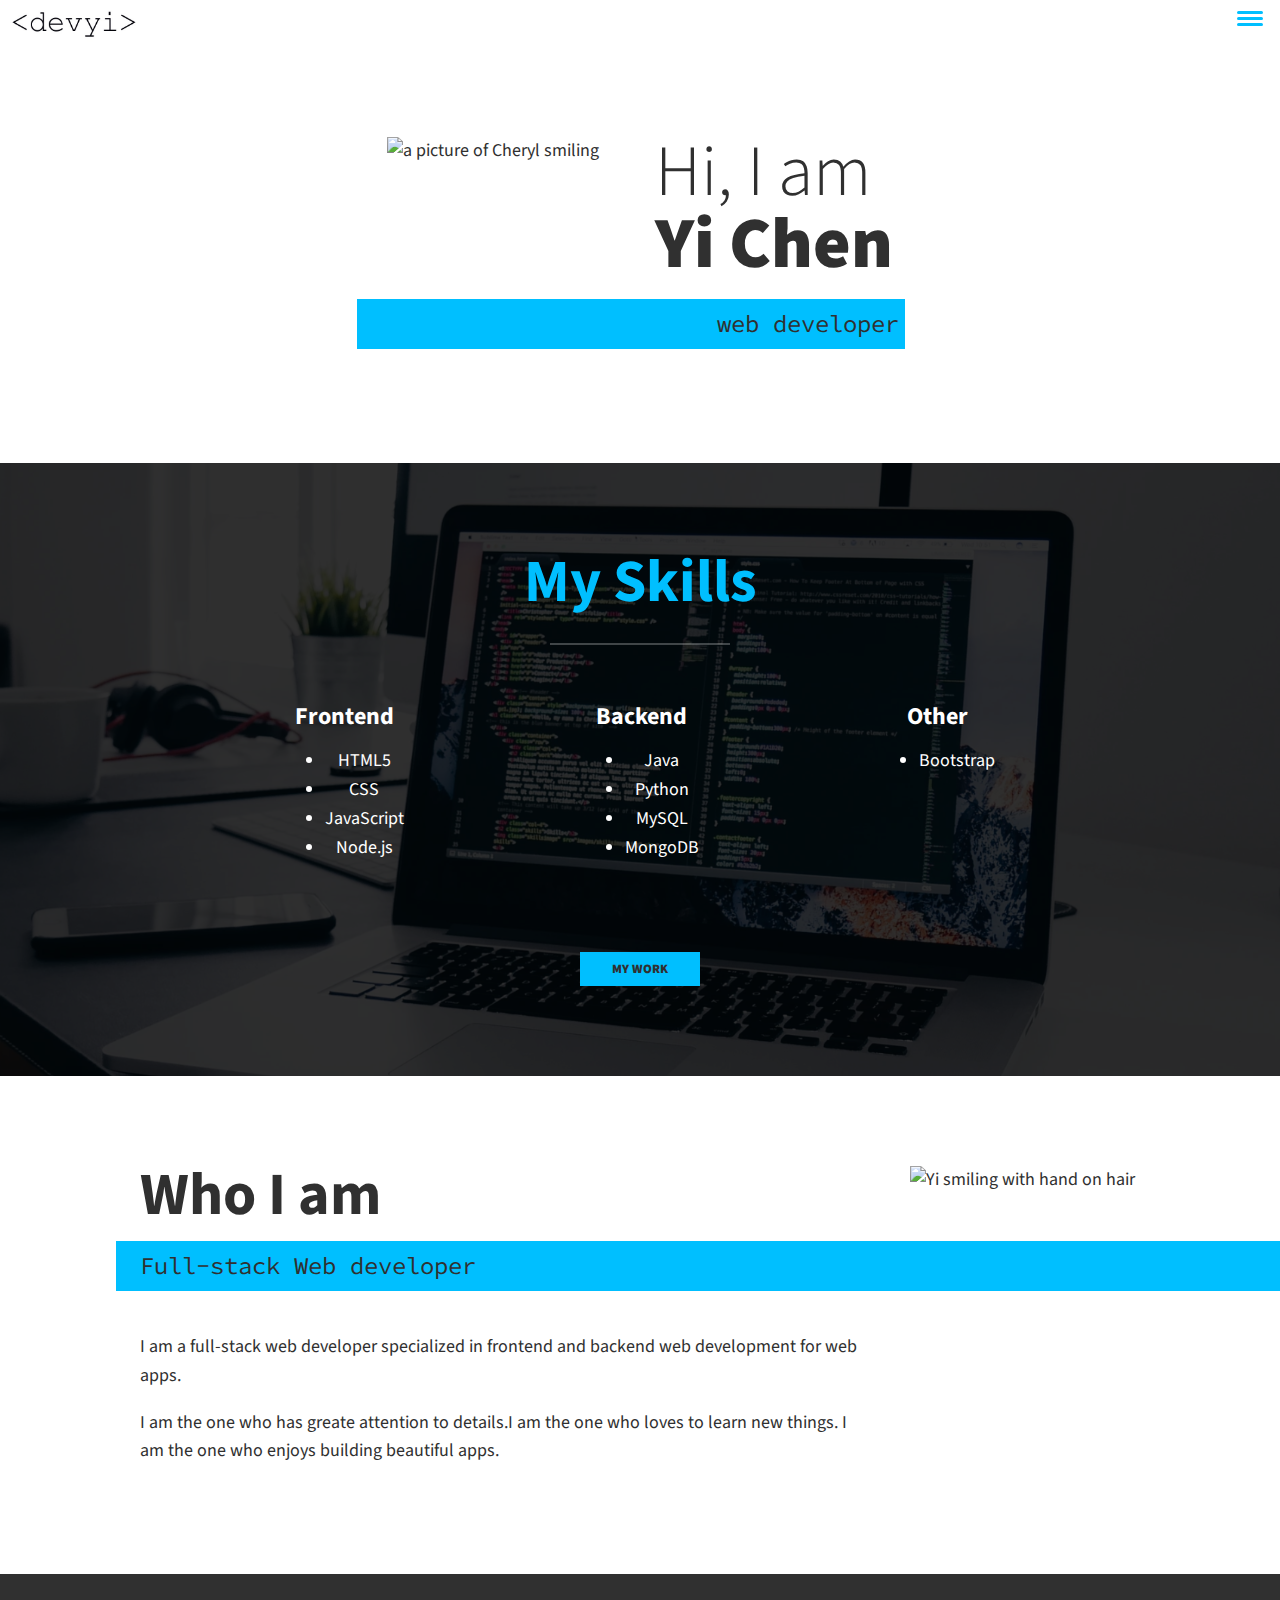
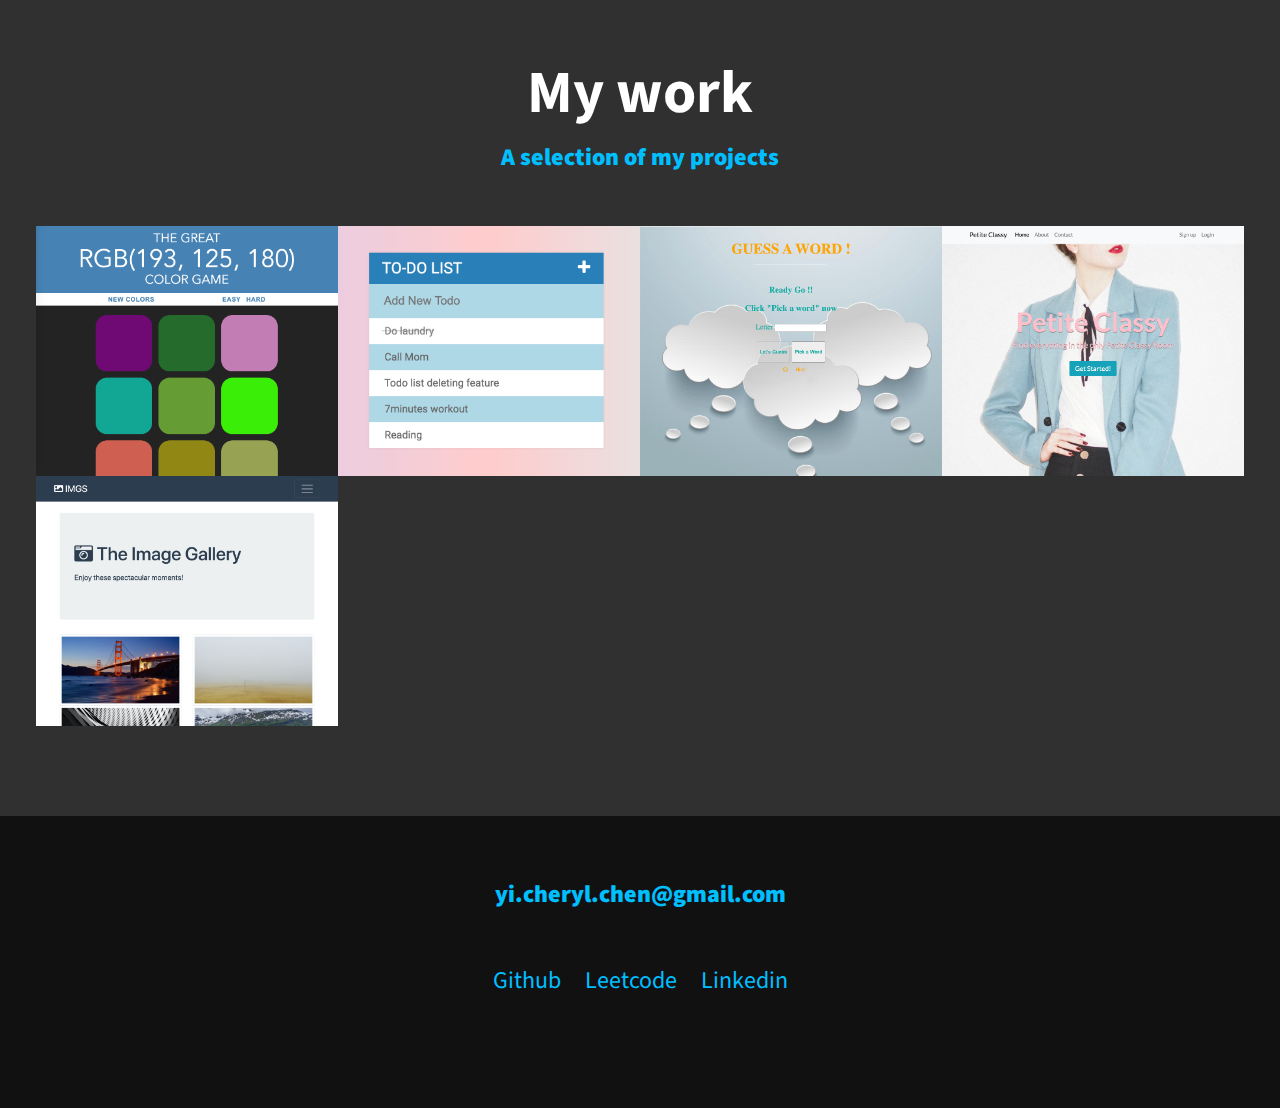
==== commit 6b81481e: "add resume" ====
--- a/index.html
+++ b/index.html
@@ -23,9 +23,10 @@
         <nav class="nav">
             <ul class="nav__list">
                 <li class="nav__item"><a href="#home" class="nav__link">Home</a></li>
-                <li class="nav__item"><a href="#services" class="nav__link">My Services</a></li>
+                <li class="nav__item"><a href="#services" class="nav__link">My Skills</a></li>
                 <li class="nav__item"><a href="#about" class="nav__link">About me</a></li>
                 <li class="nav__item"><a href="#work" class="nav__link">My Work</a></li>
+                <li class="nav__item"><a href="YICHEN-Resume.jpg" class="nav__link">Resume</a></li>
             </ul>
         </nav>
     </header>
@@ -82,11 +83,10 @@
         <h2 class="section__title section__title--about">Who I am</h2>
         <p class="section__subtitle section__subtitle--about">Full-stack Web developer</p>
         <div class="about-me__body">
-            <p>I am a full-stack web developer specialized in frontend and backend web development for web apps.Greate attention to details.
+            <p>I am a full-stack web developer specialized in frontend and backend web development for web apps.
             </p>
             <p>
-                I love to learn new things. I enjoy building everything from small business website to rich interactive web apps.
-                With every line of code, I strive to make the web beautiful place. 
+                I am the one who has greate attention to details.I am the one who loves to learn new things. I am the one who enjoys building  beautiful apps.
             </p>
         </div>
         <img src="img/dev-cheryl-02.jpg" alt="Yi smiling with hand on hair" class="about-me__img">
--- a/css/style.css
+++ b/css/style.css
@@ -13,7 +13,7 @@
     --fw-bold: 900;
     --clr-light: #fff;
     --clr-dark: #303030;
-    --clr-accent: rgb(68, 221, 193);
+    --clr-accent: #00BFFF/*rgb(68, 221, 193)*/;
     --fs-h1: 3rem;
     --fs-h2: 2.25rem;
     --fs-h3: 1.25rem;
@@ -456,12 +456,17 @@
 
 .portfolio-item-individual {
     padding: 0 2em 2em;
-    max-width: 800px;
+    max-width: 600px;
     margin: 0 auto;
 }
 
-.portfolio-item-individual p {
+.portfolio-item-individual p ul {
     max-width: 600px;
     margin-left: auto;
     margin-right: auto;
+}
+
+.portfolio-item-individual video {
+    width: 100%;
+    height: 100%;
 }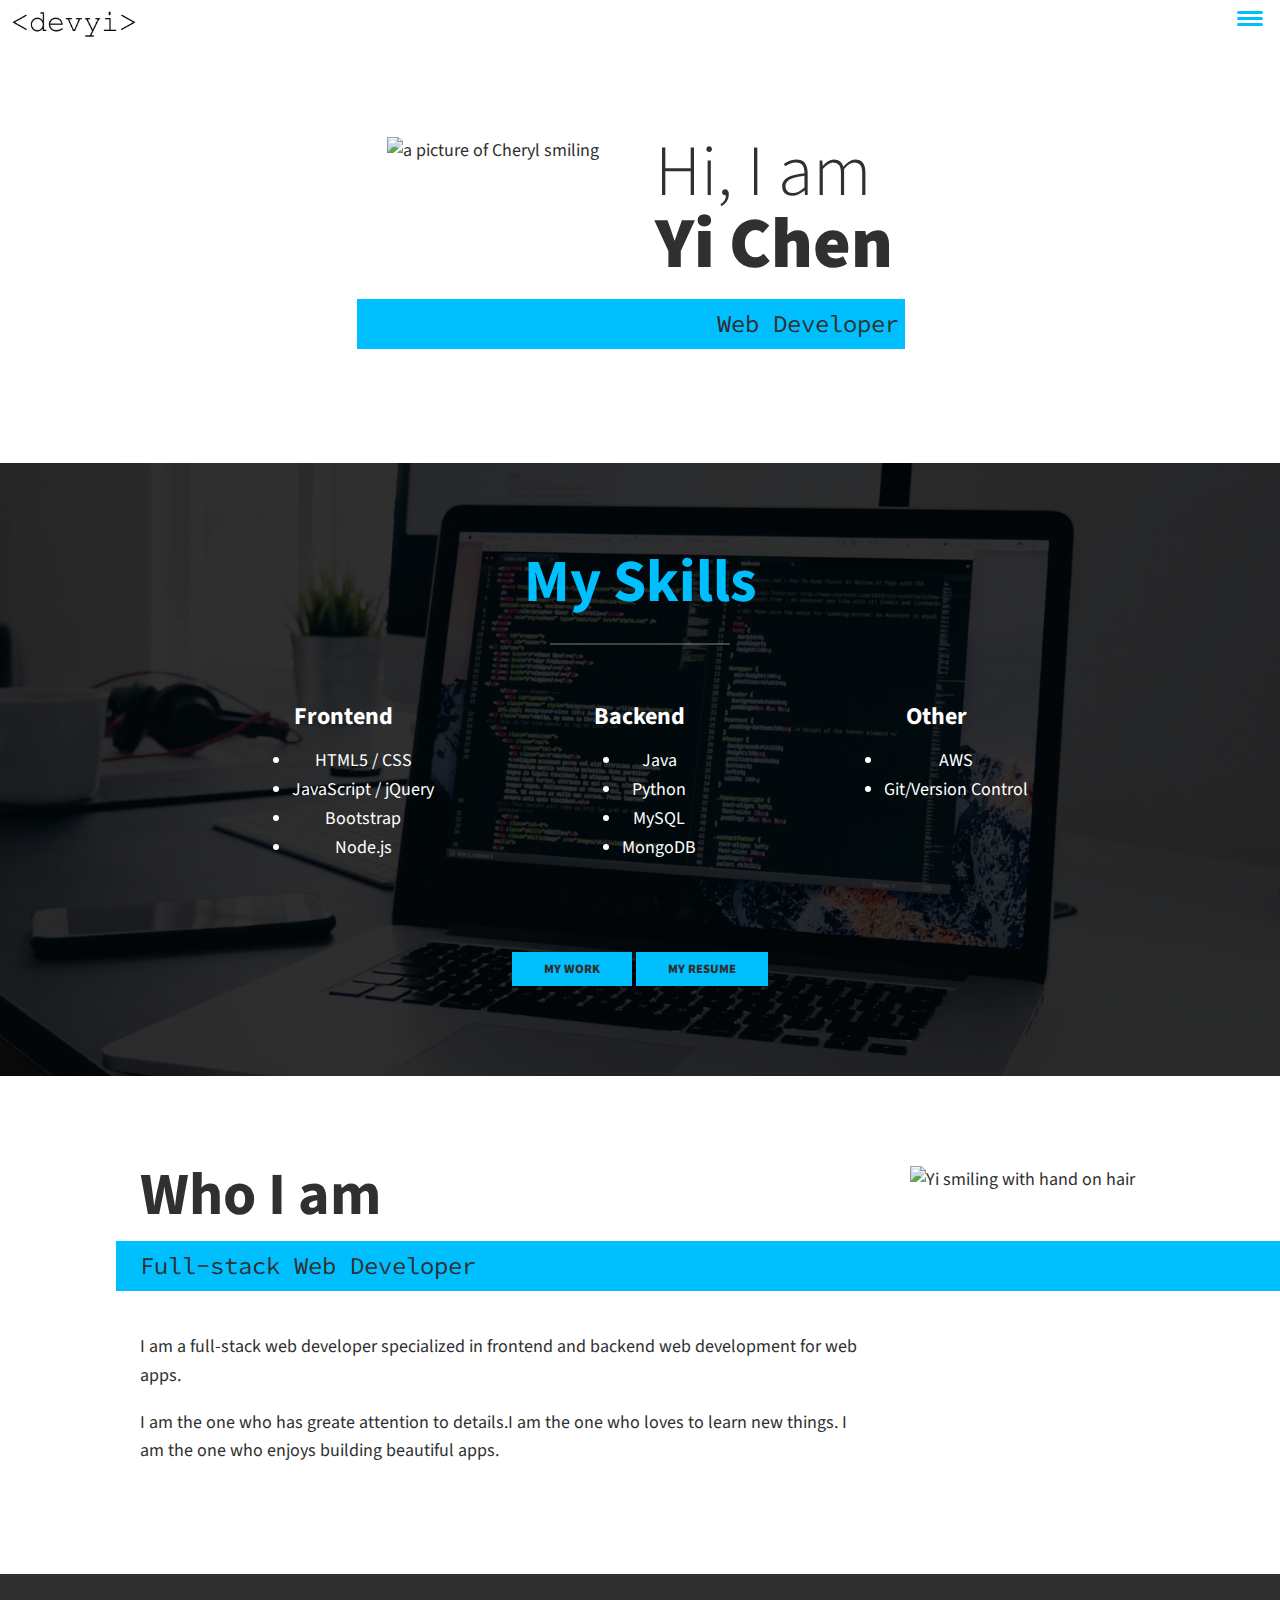
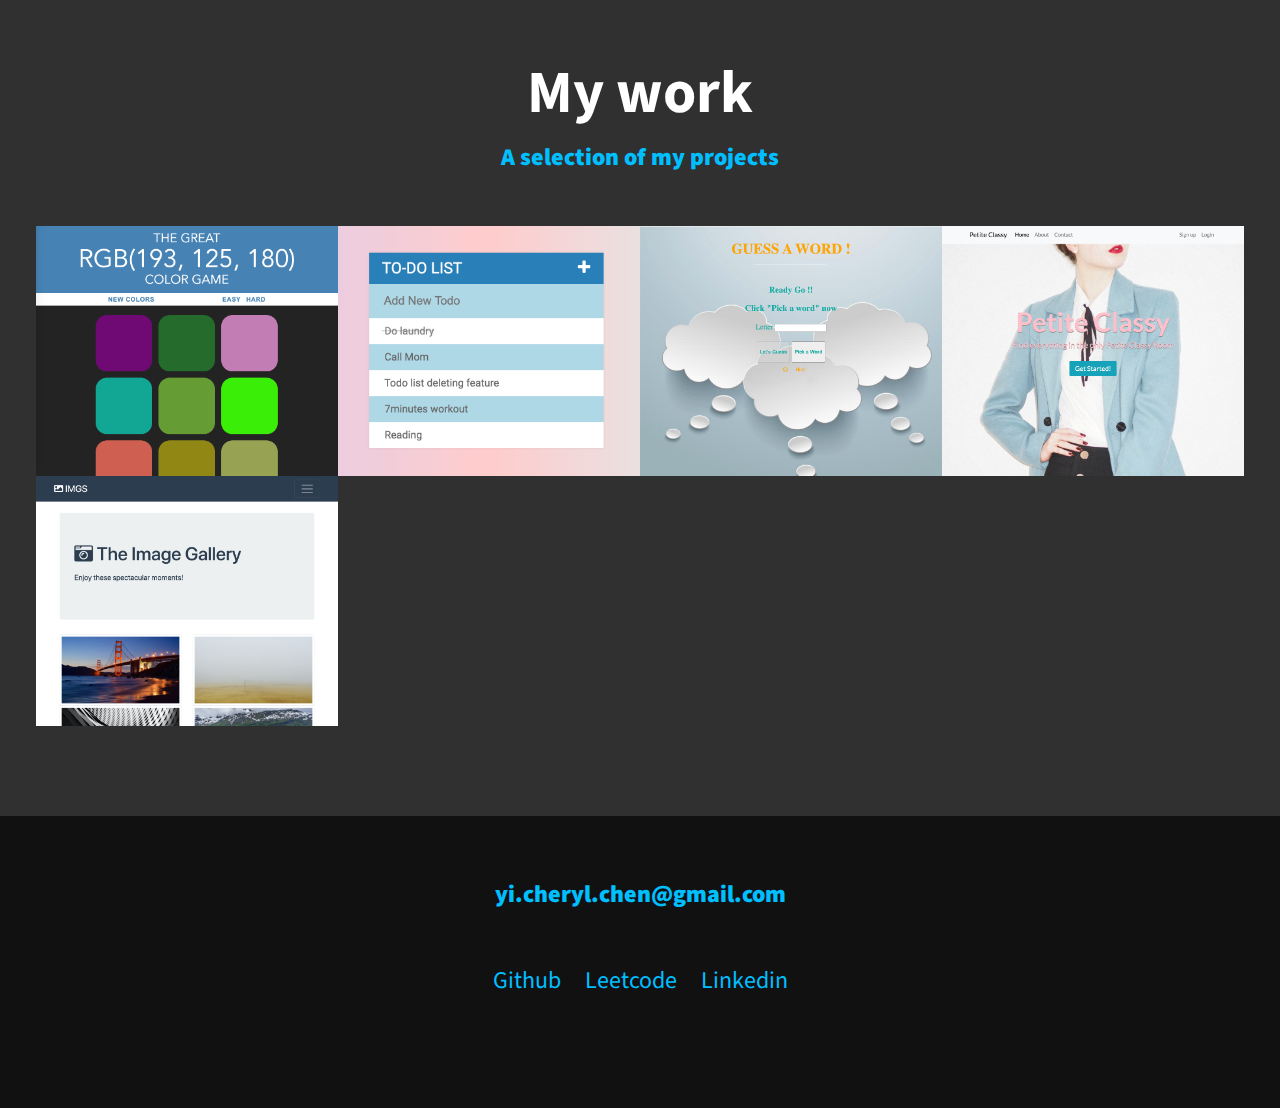
==== commit 19279f25: "polish text content" ====
--- a/index.html
+++ b/index.html
@@ -4,7 +4,7 @@
 <head>
     <meta charset="UTF-8">
     <meta name="viewport" content="width=device-width, initial-scale=1.0">
-    <title>DevCheryl</title>
+    <title>Dev YiChen</title>
     <link rel="stylesheet" href="https://cdnjs.cloudflare.com/ajax/libs/normalize/8.0.1/normalize.min.css">
     <link rel="stylesheet" href="https://cdnjs.cloudflare.com/ajax/libs/font-awesome/5.15.1/css/all.min.css" integrity="sha512-+4zCK9k+qNFUR5X+cKL9EIR+ZOhtIloNl9GIKS57V1MyNsYpYcUrUeQc9vNfzsWfV28IaLL3i96P9sdNyeRssA==" crossorigin="anonymous" />
     <script src="https://code.iconify.design/1/1.0.7/iconify.min.js"></script>
@@ -36,7 +36,7 @@
         <h1 class="section__title section__title--intro">
             Hi, I am <strong> Yi Chen</strong>
         </h1>
-        <p class="section__subtitle section__subtitle--intro"> web developer</p>
+        <p class="section__subtitle section__subtitle--intro"> Web Developer</p>
         <img src="img/dev-cheryl-01.jpeg" alt="a picture of Cheryl smiling" class="intro__img">
     </section>
 
@@ -48,9 +48,9 @@
                 <h3>Frontend</h3>
                 <p>
                     <ul>
-                        <li>HTML5</li>
-                        <li>CSS</li>
-                        <li>JavaScript</li>
+                        <li>HTML5 / CSS</li>
+                        <li>JavaScript / jQuery</li>  
+                        <li>Bootstrap</li>
                         <li>Node.js</li>
                     </ul>
                 </p>
@@ -70,18 +70,21 @@
                 <h3>Other</h3>
                 <p>
                     <ul>
-                        <li>Bootstrap</li>
+                        <li>AWS</li>
+                        <li>Git/Version Control</li> 
+
                     </ul>
                 </p>
             </div>
         </div>
         <a href="#work" class="btn">My Work</a>
+        <a href="YICHEN-Resume.jpg" class="btn">My Resume</a>
     </section>
 
     <!-- About me -->
     <section class="about-me" id="about">
         <h2 class="section__title section__title--about">Who I am</h2>
-        <p class="section__subtitle section__subtitle--about">Full-stack Web developer</p>
+        <p class="section__subtitle section__subtitle--about">Full-stack Web Developer</p>
         <div class="about-me__body">
             <p>I am a full-stack web developer specialized in frontend and backend web development for web apps.
             </p>
